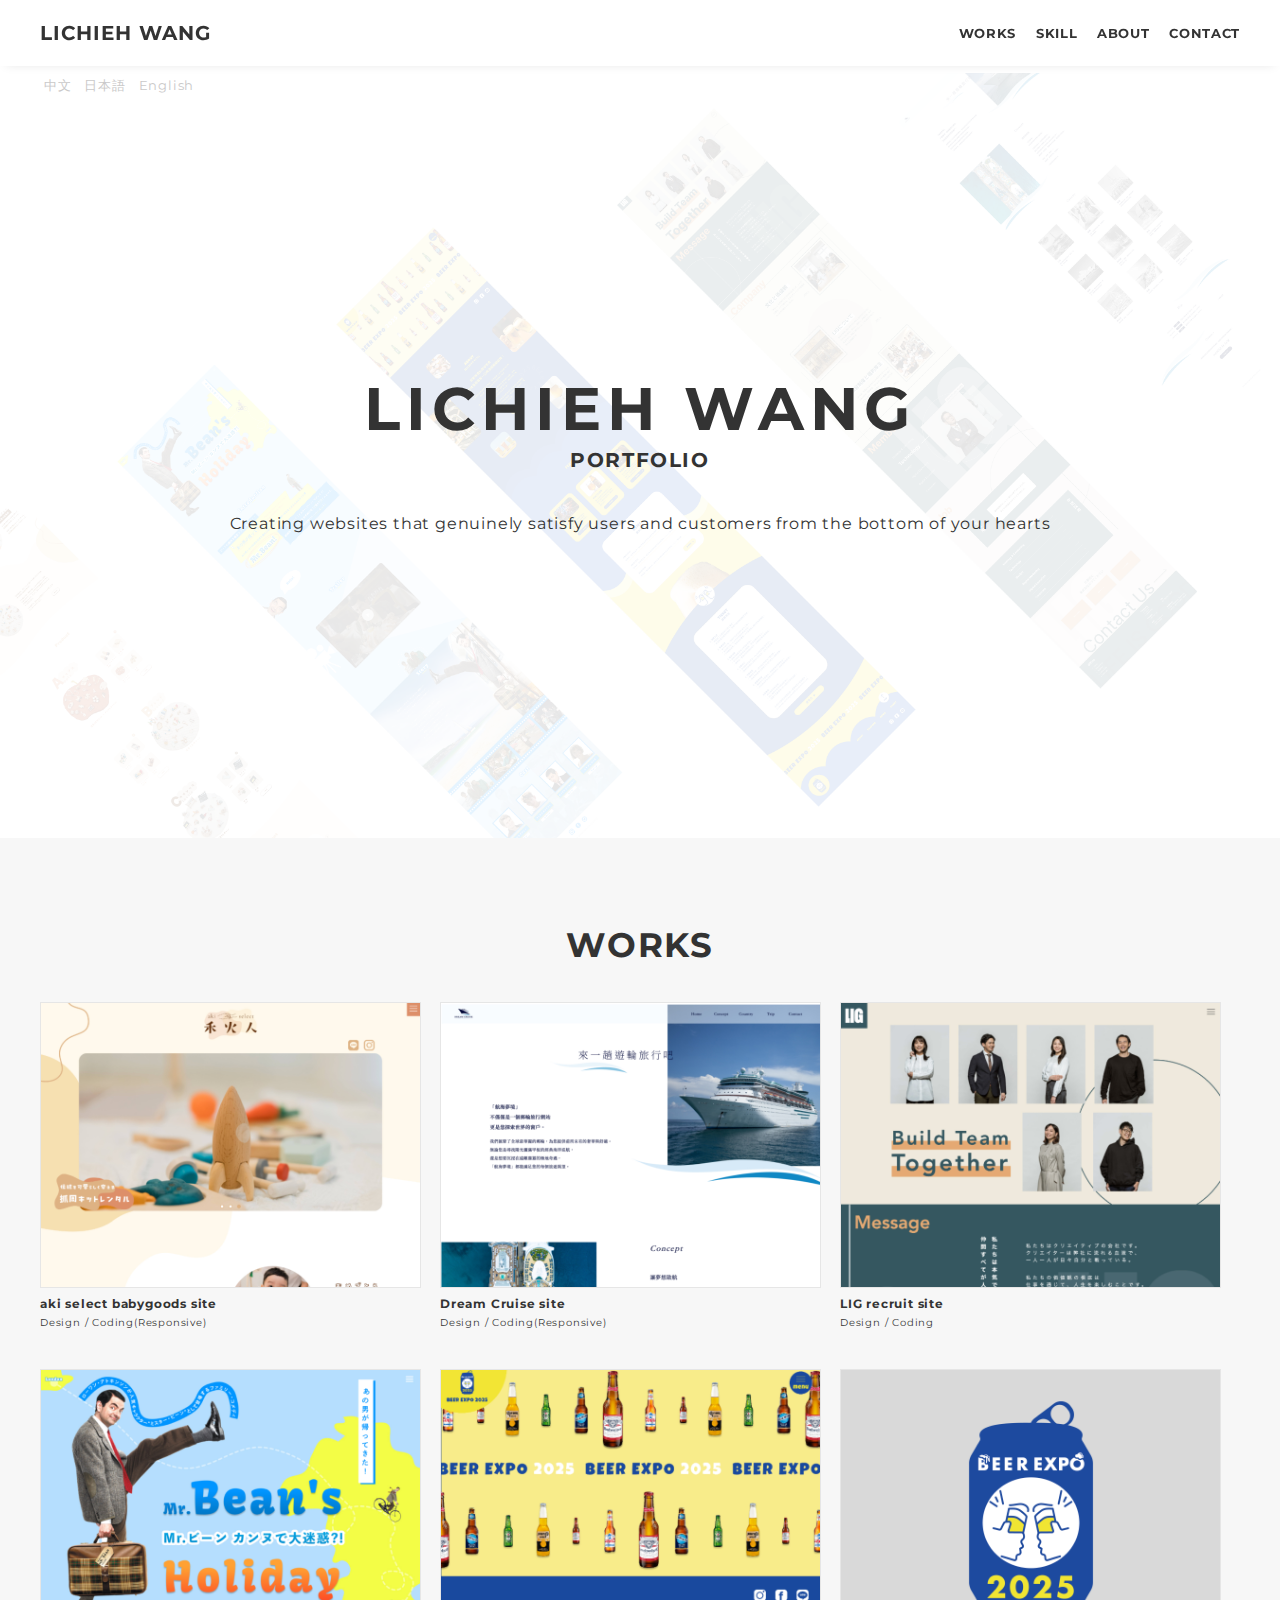
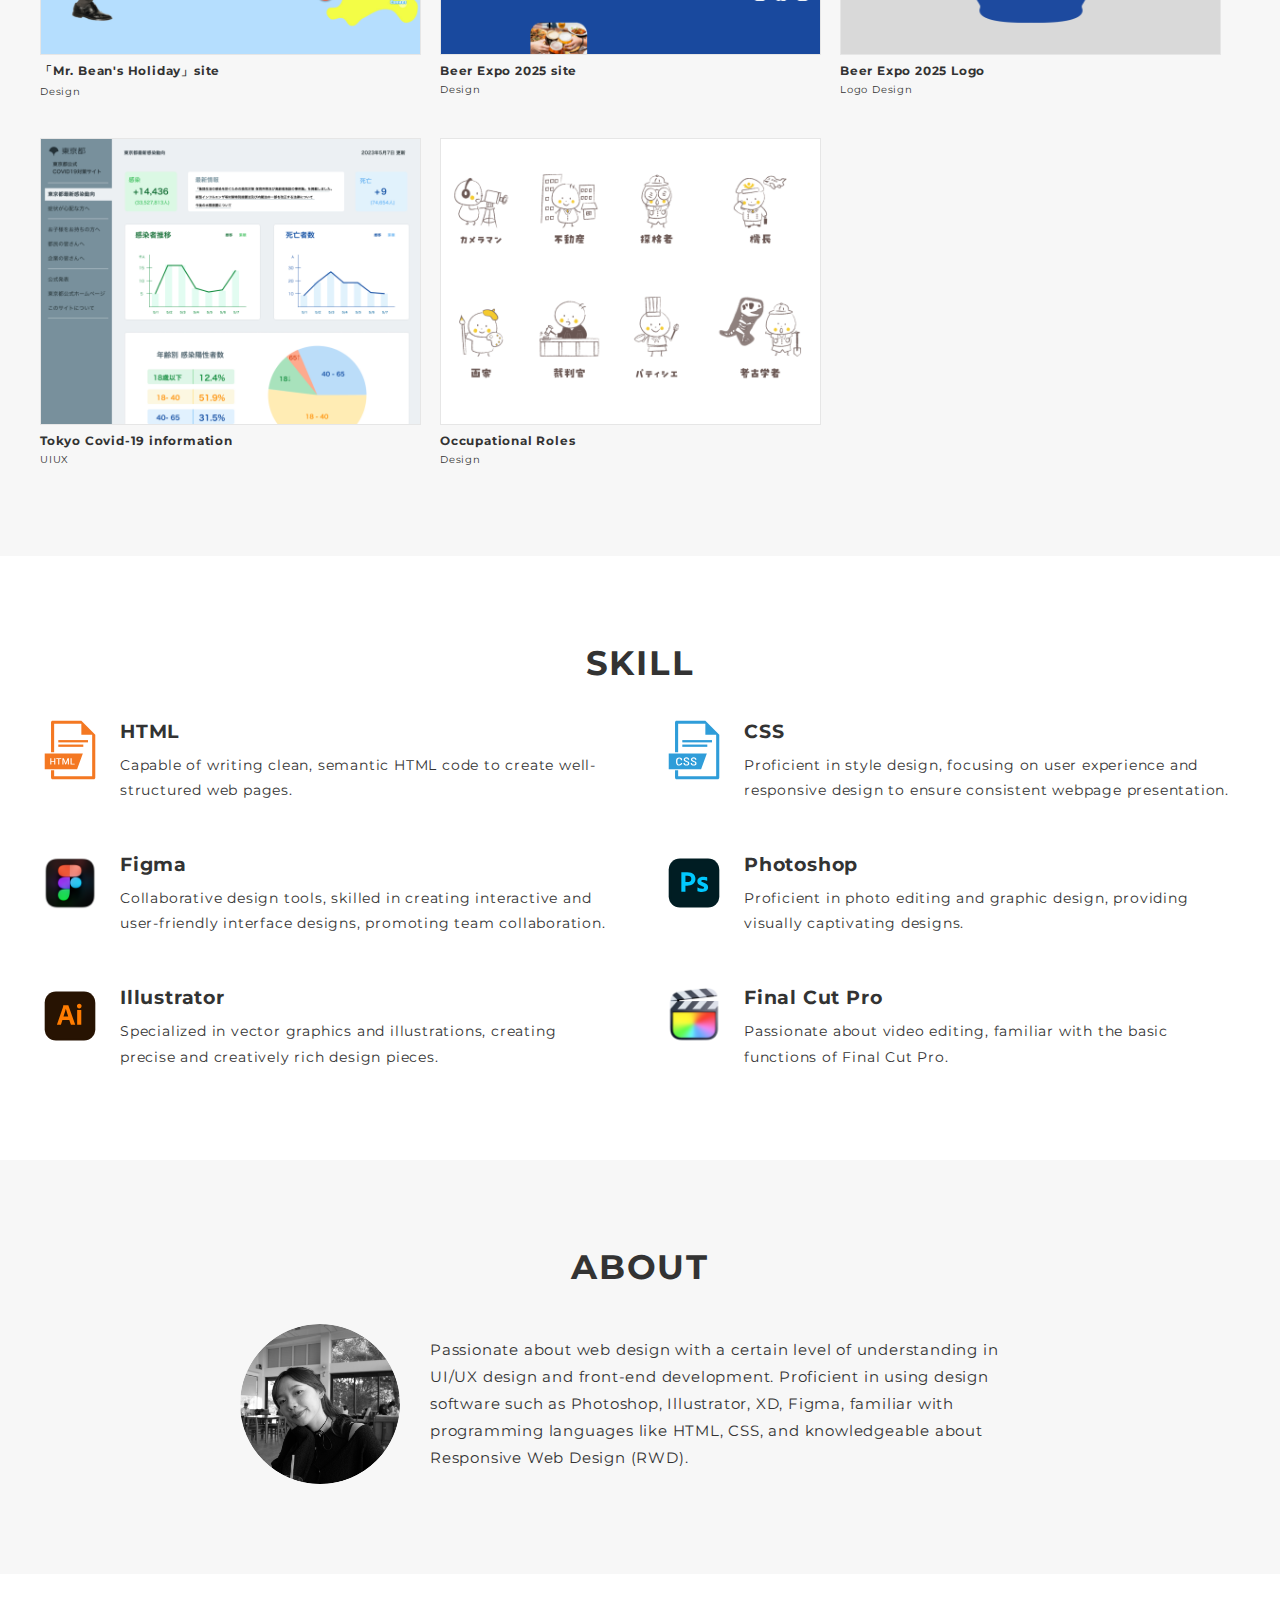
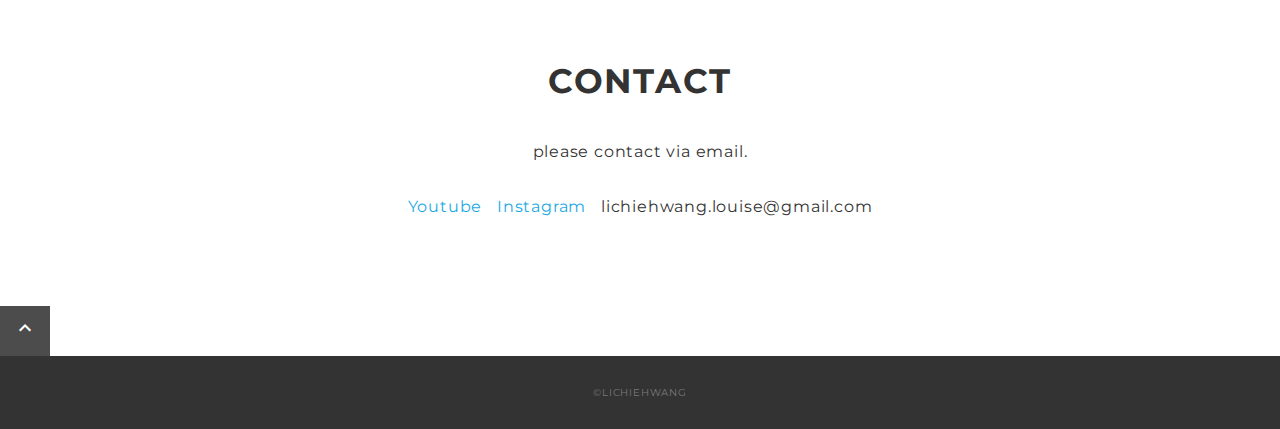
==== index.html @ f35851a4 "Update index.html" ====
<!DOCTYPE html>
<html>
<head>
  <meta charset="utf-8">
  <meta name="viewport" content="width=device-width,initial-scale=1">
  <meta property='og:type' content='website'>
  <meta property='og:title' content='Web designer LICHIEHWANG portfolio'>
  <meta property='og:url' content='URLが入る'>
  <meta property='og:description' content='Web designer LICHIEHWANG  portfolio'>
  <meta property="og:image" content="img/ogp.png">
  <meta name="description" content="Web designer LICHIEHWANG  portfolio" />
  <title> LICHIEHWANG  portfolio</title>
  <link rel="preconnect" href="https://fonts.gstatic.com">
  <link href="https://fonts.googleapis.com/css2?family=Montserrat:wght@400;700&display=swap" rel="stylesheet">
  <link href="https://fonts.googleapis.com/css?family=Material+Icons+Outlined" rel="stylesheet">
  <link href="css/ress.css" media="all" rel="stylesheet" type="text/css" />
  <link href="css/style.css" media="all" rel="stylesheet" type="text/css" />
  <link rel="shortcut icon" href="img/favicon.ico" />
  <link rel=”canonical” href=”URLが入る” />
</head>

<body>
  <div class="wrapper">

    <!-- header -->
    <header class="header ">
      <div class="container">
        <h1 class="header-logo">
          <a href="#">LICHIEH WANG</a>
        </h1>

        
        
        <nav class="gnav">
          <ul class="gnav-list">
            <li class="gnav-item"><a href="#works">WORKS</a></li>
            <li class="gnav-item"><a href="#skill">SKILL</a></li>
            <li class="gnav-item"><a href="#about">ABOUT</a></li>
            <li class="gnav-item"><a href="#contact">CONTACT</a></li>
          </ul>
        </nav>
      </div>
    </header>
    <!-- /header -->

    <main class="content">

      <!-- mv -->
      <div class="mv" style="background-image: url(img/background.png); background-repeat: no-repeat;
      background-size: cover;">
        <div class="lang">
          <input type="radio" name="langKbn" id="sZh" onClick="langSet('zh')">
          <label for="sZh">
            <span class="langCng" lang="ja">中文</span>
            <span class="langCng" lang="en">中文</span>
            <span class="langCng" lang="zh">中文</span>
          </label>
          <input type="radio" name="langKbn" id="sJa" onClick="langSet('ja')">
          <label for="sJa">
            <span class="langCng" lang="ja">日本語</span>
            <span class="langCng" lang="en">日本語</span>
            <span class="langCng" lang="zh">日本語</span>
          </label>
         
          <input type="radio" name="langKbn" id="sEn" onClick="langSet('en')">
          <label for="sEn">
            <span class="langCng" lang="ja">English</span>
            <span class="langCng" lang="en">English</span>
            <span class="langCng" lang="zh">English</span>
          </label>
        </div>  
        <div class="mv-container">
          <p class="mv-title">LICHIEH WANG</p>
          <p class="mv-subtitle">PORTFOLIO</p>
          <p class="mv-text langCng" lang="zh">
            創建能讓用戶和顧客<br class="sp-only">從心底感到滿意的網站
          </p>
          <p class="mv-text langCng" lang="ja">
            ユーザーとお客様が心から満足できる<br class="sp-only">サイトをお作りいたします
          </p>
          <p class="mv-text langCng" lang="en">
            Creating websites that genuinely  <br class="sp-only">satisfy users and customers from the bottom of your hearts
          </p>
        </div>
      </div>
      <!-- /mv -->

      <!-- works -->
      <section class="works section" id="works">
        <div class="container">
          <h2 class="title">WORKS</h2>
          <div class="works-list">
            <a class="works-item" href="works-template copy.html">
              <div class="works-img"><img src="img/baby-thumb.jpg" alt="" /></div>
              <p class="works-name langCng" lang="zh">禾火人 <br class="sp-only">抓周租借網站（日文）</p>
              <p class="works-name langCng" lang="ja">aki select <br class="sp-only">抓周用品レンタルサイト</p>
              <p class="works-name langCng" lang="en">aki select  <br class="sp-only">babygoods site</p>
              <p class="works-info">Design / Coding(Responsive)</p>
            </a>
            <a class="works-item" href="cruise.html">
              <div class="works-img"><img src="img/cruise-thumb.jpg" alt="" /></div>
              <p class="works-name langCng" lang="zh">郵輪旅遊網站</p>
              <p class="works-name langCng" lang="ja">クルーズサイト(中国語)</p>
              <p class="works-name langCng" lang="en">Dream Cruise site</p>
              <p class="works-info">Design / Coding(Responsive)</p>
            </a>
            <a class="works-item" href="rec.html">
              <div class="works-img"><img src="img/rec-thumb.jpg" alt="" /></div>
              <p class="works-name langCng" lang="zh">LIG公司徵才網頁（日文）</p>
              <p class="works-name langCng" lang="ja">LIG採用サイト</p>
              <p class="works-name langCng" lang="en">LIG recruit site</p>
              <p class="works-info">Design / Coding</p>
            </a>
            <a class="works-item" href="bean.html">
              <div class="works-img"><img src="img/bean-thumb.jpg" alt="" /></div>
              <p class="works-name langCng" lang="zh">豆豆假期電影網頁（日文）</p>
              <p class="works-name langCng" lang="ja">「Mr.ビーン <br class="sp-only">カンヌで大迷惑?!」サイト</p>
              <p class="works-name langCng" lang="en">「Mr. Bean's Holiday」site</p>
              <p class="works-info">Design</p>
            </a>
            <a class="works-item" href="beer.html">
              <div class="works-img"><img src="img/beer-thumb.jpg" alt="" /></div>
              <p class="works-name langCng" lang="zh">啤酒博覽會網站</p>
              <p class="works-name langCng" lang="ja">Beer Expo 2025 サイト(中国語)</p>
              <p class="works-name langCng" lang="en">Beer Expo 2025 site</p>
              <p class="works-info">Design</p>
            </a>
            <a class="works-item" href="beer-logo.html">
              <div class="works-img"><img src="img/beer-logo-thumb.jpg" alt="" /></div>
              <p class="works-name langCng" lang="zh">啤酒博覽會Logo</p>
              <p class="works-name langCng" lang="ja">Beer Expo 2025 ロゴ</p>
              <p class="works-name langCng" lang="en">Beer Expo 2025 Logo</p>
              <p class="works-info">Logo Design</p>
            </a>
            <a class="works-item" href="virus.html">
              <div class="works-img"><img src="img/con-thumb.jpg" alt="" /></div>
              <p class="works-name langCng" lang="zh">東京都COVID資訊（日文）</p>
              <p class="works-name langCng" lang="ja">東京都Covid-19情報</p>
              <p class="works-name langCng" lang="en">Tokyo Covid-19 information</p>
              <p class="works-info">UIUX</p>
            </a>
             <a class="works-item" href="card.html">
              <div class="works-img"><img src="img/card-thumb.jpg" alt="" /></div>
              <p class="works-name langCng" lang="zh">抓周職業角色（日文）</p>
              <p class="works-name langCng" lang="ja">選び取りカード <span class="pc-only">キャラクター</span></p>
              <p class="works-name langCng" lang="en">Occupational Roles</p>
              <p class="works-info">Design</p>
            </a>
            
          </div>
        </div>
      </section>
      <!-- /works -->

      <!-- skill -->
      <section class="skill section" id="skill">
        <div class="container">
          <h2 class="title">SKILL</h2>
          <div class="skill-list">
            <div class="skill-item">
              <p class="skill-img"><img src="./img/html.svg" alt=""></p>
              <div class="skill-body">
                <h3 class="skill-name">HTML</h3>
                <p class="skill-text langCng" lang="zh">
                  能夠手寫乾淨、語義化的網頁碼，建立結構清晰的網頁。</p>
                  <p class="skill-text langCng" lang="ja">
                    明瞭なプログラムコードを書いて、明確な構造のウェブページを構築できます。</p>
                    <p class="skill-text langCng" lang="en">
                      Capable of writing clean, semantic HTML code to create well-structured web pages.</p>
              </div>
            </div>
            <div class="skill-item">
              <p class="skill-img"><img src="./img/css.svg" alt=""></p>
              <div class="skill-body">
                <h3 class="skill-name">CSS</h3>
                <p class="skill-text langCng" lang="zh">
                  擅長樣式設計，注重用戶體驗和響應式設計，確保網頁呈現一致性。</p>
                  <p class="skill-text langCng" lang="ja">
                    スタイルデザインに優れ、ユーザーエクスペリエンスとレスポンシブデザインに注力し、ウェブページの一貫性を確保します。</p>
                    <p class="skill-text langCng" lang="en">
                      Proficient in style design, focusing on user experience and responsive design to ensure consistent webpage presentation.</p>
              </div>
            </div>
            <div class="skill-item">
              <p class="skill-img"><img src="./img/figma.png " alt=""></p>
              <div class="skill-body">
                <h3 class="skill-name">Figma</h3>
                <p class="skill-text langCng" lang="zh">
                  協作設計工具，擅長創建交互式且用戶友好的界面設計，促進團隊合作。</p>
                  <p class="skill-text langCng" lang="ja">
                    インタラクティブでユーザーフレンドリーなインターフェースデザインの作成に長け、チームの協力デザインとコミュニケーションを行います。</p>
                    <p class="skill-text langCng" lang="en">
                      Collaborative design tools, skilled in creating interactive and user-friendly interface designs, promoting team collaboration.</p>
                  
              </div>
            </div>
            <div class="skill-item">
              <p class="skill-img"><img src="./img/ps.svg" alt=""></p>
              <div class="skill-body">
                <h3 class="skill-name">Photoshop</h3>
                <p class="skill-text langCng" lang="zh">
                  擅長照片修飾和平面設計，提供視覺上引人入勝的設計。</p>
                  <p class="skill-text langCng" lang="ja">
                    写真の修整と平面デザインに長け、魅力的な視覚デザインを提供します。</p>
                    <p class="skill-text langCng" lang="en">
                      Proficient in photo editing and graphic design, providing visually captivating designs.</p>
              </div>
            </div>
            <div class="skill-item">
              <p class="skill-img"><img src="./img/ai.svg" alt=""></p>
              <div class="skill-body">
                <h3 class="skill-name">Illustrator</h3>
                <p class="skill-text langCng" lang="zh">
                  專精向量圖形和插畫，創作出精確而富有創意的設計作品。</p>
                  <p class="skill-text langCng" lang="ja">
                    ベクトルグラフィックスとイラストに特化し、精密で創造的なデザイン作品を制作します。</p>
                    <p class="skill-text langCng" lang="en">
                      Specialized in vector graphics and illustrations, creating precise and creatively rich design pieces.</p>
              </div>
            </div>
            <div class="skill-item">
              <p class="skill-img"><img src="./img/cut.png" alt=""></p>
              <div class="skill-body">
                <h3 class="skill-name">Final Cut Pro</h3>
                <p class="skill-text langCng" lang="zh">
                  對影片剪輯充滿熱情，熟悉Final Cut Pro基本機能。</p>
                  <p class="skill-text langCng" lang="ja">
                    動画編集に情熱を傾け、Final Cut Proの基本機能に精通しています。</p>
                    <p class="skill-text langCng" lang="en">
                      Passionate about video editing, familiar with the basic functions of Final Cut Pro.</p>
              </div>
            </div>
          </div>
        </div>
      </section>
      <!-- /skill -->

      <!-- about -->
      <section class="about section" id="about">
        <div class="container">
          <h2 class="title">ABOUT</h2>
          <div class="profile">
            <p class="profile-img">
              <img src="./img/self.png" alt="">
            </p>
            <div class="profile-body">
              <p class=" langCng" lang="zh">
                熱愛網頁設計，對UI/UX設計和前端開發有一定程度的理解。擅長使用 Photoshop, Illustrator, XD, Figma等設計軟體，熟悉HTML、 CSS等程式語言，並且了解RWD響應式網頁設計。
              </p>
              <p class=" langCng" lang="ja">
                ウェブデザインに対する情熱を持ち、UI/UXデザインとフロントエンド開発に一定の理解があります。Photoshop、Illustrator、XD、Figmaなどのデザインソフトウェアを使いこなし、HTML、CSSなどのプログラミング言語に精通しており、またRWD<span style="font-size:.8rem;">（レスポンシブウェブデザイン）</span>についても理解しています。
              </p>
              <p class=" langCng" lang="en">
                Passionate about web design with a certain level of understanding in UI/UX design and front-end development. Proficient in using design software such as Photoshop, Illustrator, XD, Figma, familiar with programming languages like HTML, CSS, and knowledgeable about Responsive Web Design (RWD).
              </p>
            </div>
          </div>
        </div>
      </section>
      <!-- /about -->

      <!-- contact -->
      <section class="contact section" id="contact">
        <div class="container">
          <h2 class="title">CONTACT</h2>
          <p class="lead langCng" lang="zh">
            聯繫請使用電子郵件。
          </p>
          <p class="lead langCng" lang="ja">
            お問い合わせは、<br class="sp-only">SNSかメールにてお願いいたします。
          </p>
          <p class="lead langCng" lang="en">
            please contact via email.
          </p>
          <div class="contact-list">
            <a class="contact-item" href="https://www.youtube.com/channel/UC9iaR2wbD7GzVcCO9c0QX_w" target="_blank" rel="noopener">Youtube</a>
            <a class="contact-item" href="https://www.instagram.com/imlouisewg/" target="_blank" rel="noopener">Instagram</a>
            <span class="contact-item">lichiehwang.louise@gmail.com</span>
          </div>
        </div>
      </section>
      <!-- /contact -->
      <div class="page-top" id="js-page-top">
        <span class="material-icons-outlined">expand_less</span>
      </div>
    </main>

    <!-- footer -->
    <footer class="footer">
      <div class="copyright">&copy;LICHIEHWANG</div>
    </footer>
    <!-- /footer -->

  </div>
  <script src="https://ajax.googleapis.com/ajax/libs/jquery/3.6.0/jquery.min.js"></script>
  <script type='text/javascript' src="js/script.js"async></script>
</body>
</html>
---- css/ress.css ----
/*!
 * ress.css • v3.0.1
 * MIT License
 * github.com/filipelinhares/ress
 */

/* # =================================================================
   # Global selectors
   # ================================================================= */

html {
  box-sizing: border-box;
  word-break: normal;
  -moz-tab-size: 4;
  tab-size: 4;

  -webkit-text-size-adjust: 100%; /* Prevent adjustments of font size after orientation changes in iOS */
}

*,
::before,
::after {
  box-sizing: inherit;
  background-repeat: no-repeat; /* Set `background-repeat: no-repeat` to all elements and pseudo elements */
}

::before,
::after {
  vertical-align: inherit;
  text-decoration: inherit; /* Inherit text-decoration and vertical align to ::before and ::after pseudo elements */
}

* {
  margin: 0;
  padding: 0; /* Reset `padding` and `margin` of all elements */
}

/* # =================================================================
   # General elements
   # ================================================================= */

hr {
  overflow: visible; /* Show the overflow in Edge and IE */
  height: 0; /* Add the correct box sizing in Firefox */
}

details,
main {
  display: block; /* Render the `main` element consistently in IE. */
}

summary {
  display: list-item; /* Add the correct display in all browsers */
}

small {
  font-size: 80%; /* Set font-size to 80% in `small` elements */
}

[hidden] {
  display: none; /* Add the correct display in IE */
}

abbr[title] {
  /* Add the correct text decoration in Chrome, Edge, IE, Opera, and Safari */
  text-decoration: underline;
  text-decoration: underline dotted;
  border-bottom: none; /* Remove the bottom border in Chrome 57 */
}

a {
  background-color: transparent; /* Remove the gray background on active links in IE 10 */
}

a:active,
a:hover {
  outline-width: 0; /* Remove the outline when hovering in all browsers */
}

code,
kbd,
pre,
samp {
  font-family: monospace, monospace; /* Specify the font family of code elements */
}

pre {
  font-size: 1em; /* Correct the odd `em` font sizing in all browsers */
}

b,
strong {
  font-weight: bolder; /* Add the correct font weight in Chrome, Edge, and Safari */
}

/* https://gist.github.com/unruthless/413930 */
sub,
sup {
  position: relative;
  font-size: 75%;
  line-height: 0;
  vertical-align: baseline;
}

sub {
  bottom: -.25em;
}

sup {
  top: -.5em;
}

/* # =================================================================
   # Forms
   # ================================================================= */

input {
  border-radius: 0;
}

/* Replace pointer cursor in disabled elements */
[disabled] {
  cursor: default;
}

[type="number"]::-webkit-container-spin-button,
[type="number"]::-webkit-outer-spin-button {
  height: auto; /* Correct the cursor style of increment and decrement buttons in Chrome */
}

[type="search"] {
  outline-offset: -2px; /* Correct the outline style in Safari */

  -webkit-appearance: textfield; /* Correct the odd appearance in Chrome and Safari */
}

[type="search"]::-webkit-search-decoration {
  -webkit-appearance: none; /* Remove the container padding in Chrome and Safari on macOS */
}

textarea {
  overflow: auto; /* Internet Explorer 11+ */
  resize: vertical; /* Specify textarea resizability */
}

button,
input,
optgroup,
select,
textarea {
  font: inherit; /* Specify font inheritance of form elements */
}

optgroup {
  font-weight: bold; /* Restore the font weight unset by the previous rule */
}

button {
  overflow: visible; /* Address `overflow` set to `hidden` in IE 8/9/10/11 */
}

button,
select {
  text-transform: none; /* Firefox 40+, Internet Explorer 11- */
}

/* Apply cursor pointer to button elements */
button,
[type="button"],
[type="reset"],
[type="submit"],
[role="button"] {
  cursor: pointer;
  color: inherit;
}

/* Remove container padding and border in Firefox 4+ */
button::-moz-focus-container,
[type="button"]::-moz-focus-container,
[type="reset"]::-moz-focus-container,
[type="submit"]::-moz-focus-container {
  padding: 0;
  border-style: none;
}

/* Replace focus style removed in the border reset above */
button:-moz-focusring,
[type="button"]::-moz-focus-container,
[type="reset"]::-moz-focus-container,
[type="submit"]::-moz-focus-container {
  outline: 1px dotted ButtonText;
}

button,
html [type="button"],
/* Prevent a WebKit bug where (2) destroys native `audio` and `video`controls in Android 4 */
[type="reset"],
[type="submit"] {
  -webkit-appearance: button; /* Correct the inability to style clickable types in iOS */
}

/* Remove the default button styling in all browsers */
button,
input,
select,
textarea {
  border-style: none;
  background-color: transparent;
}

/* Style select like a standard input */
select {
  -webkit-appearance: none; /* Chrome 41+ */
  -moz-appearance: none; /* Firefox 36+ */
}

select::-ms-expand {
  display: none; /* Internet Explorer 11+ */
}

select::-ms-value {
  color: currentColor; /* Internet Explorer 11+ */
}

legend {
  display: table; /* Correct the text wrapping in Edge and IE */
  max-width: 100%; /* Correct the text wrapping in Edge and IE */
  max-width: 100%; /* Correct the text wrapping in Edge 18- and IE */
  white-space: normal; /* Correct the text wrapping in Edge and IE */
  color: inherit; /* Correct the color inheritance from `fieldset` elements in IE */
  border: 0; /* Correct `color` not being inherited in IE 8/9/10/11 */
}

::-webkit-file-upload-button {
  font: inherit; /* Change font properties to `inherit` in Chrome and Safari */
  color: inherit;
  /* Correct the inability to style clickable types in iOS and Safari */

  -webkit-appearance: button;
}

/* # =================================================================
   # Specify media element style
   # ================================================================= */

img {
  border-style: none; /* Remove border when inside `a` element in IE 8/9/10 */
}

/* Add the correct vertical alignment in Chrome, Firefox, and Opera */
progress {
  vertical-align: baseline;
}

/* # =================================================================
   # Accessibility
   # ================================================================= */

/* Hide content from screens but not screenreaders */
@media screen {
  [hidden~="screen"] {
    display: inherit;
  }
  [hidden~="screen"]:not(:active):not(:focus):not(:target) {
    position: absolute !important;
    clip: rect(0 0 0 0) !important;
  }
}

/* Specify the progress cursor of updating elements */
[aria-busy="true"] {
  cursor: progress;
}

/* Specify the pointer cursor of trigger elements */
[aria-controls] {
  cursor: pointer;
}

/* Specify the unstyled cursor of disabled, not-editable, or otherwise inoperable elements */
[aria-disabled] {
  cursor: default;
}
---- css/style.css ----
body {
  font-family: "Montserrat","Helvetica Neue",Arial,"Hiragino Kaku Gothic ProN","Hiragino Sans",Meiryo,sans-serif;
  font-size: 16px;
  letter-spacing: .05em;
  color: #333;
}

a {
  transition: opacity .3s;
  text-decoration: none;
  color: #1ca9e3;
}

img {
  max-width: 100%;
  height: auto;
  vertical-align: bottom;
  border-style: none;
}



.pc-only {
  display: block;
}

.sp-only {
  display: none;
}

/*--------------------------------
 レイアウト
---------------------------------*/
.wrapper {
  padding-top: 73px;
}

.section {
  padding: 90px 0;
}

.section:nth-of-type(odd) {
  background-color: #f7f7f7;
}

.container {
  max-width: 1340px;
  margin: 0 auto;
  padding: 0 40px;
}

/*--------------------------------
 見出し
---------------------------------*/
.title {
  font-size: 34px;
  font-weight: bold;
  line-height: 1;
  margin-bottom: 40px;
  text-align: center;
  letter-spacing: .05em;
  color: #333;
}

.lead {
  font-size: 16px;
  line-height: 1.8;
  margin-bottom: 30px;
}

/*--------------------------------
ヘッダー
---------------------------------*/
.header {
  position: fixed;
  top: 0;
  z-index: 1;
  width: 100%;
  background-color: #fff;
  box-shadow: 0 5px 10px -6px rgba(0,0,0,.1);
}

.header .container {
  display: flex;
  align-items: center;
  justify-content: space-between;
  padding: 20px 40px;
}

.header-logo {
  font-size: 20px;
  font-weight: bold;
  line-height: 1.2;
  margin-right: 20px;
  letter-spacing: .05em;
}

.header-logo a {
  color: #333;
}

.gnav-list {
  display: flex;
  justify-content: space-between;
  list-style: none;
}

.gnav-item:not(:last-child) {
  margin-right: 20px;
}

.gnav-item a {
  position: relative;
  font-size: 13px;
  font-weight: bold;
  display: inline-block;
  padding: 5px 0;
  transition: .3s;
  letter-spacing: .05em;
  color: #333;
}
.gnav-item a:after {
  position: absolute;
  bottom: 0;
  left: 50%;
  width: 0;
  height: 3px;
  content: "";
  transition: .3s;
  -webkit-transform: translateX(-50%);
  transform: translateX(-50%);
  background-color: #333;
}

.gnav-item a:hover:after {
  width: 100%;
}

/*--------------------------------
 メインビジュアル
---------------------------------*/
.mv {
  display: flex;
  align-items: center;
  justify-content: center;
  height: 85vh;
  text-align: center;
}

.mv-container {
  padding: 0 40px;
}

.mv-title {
  font-size: 60px;
  font-weight: bold;
  line-height: 1.2;
  margin-bottom: 5px;
  letter-spacing: .1em;
}
.mv-subtitle {
  font-size: 20px;
  font-weight: bold;
  line-height: 1;
  margin-bottom: 40px;
  letter-spacing: .08em;
}

.mv-text {
  font-size: 16px;
  line-height: 1.8;
}

/*--------------------------------
 Works
---------------------------------*/
.works-list {
  display: flex;
  flex-wrap: wrap;
  margin-bottom: -40px;
}

.works-item {
  width: 31.74603%;
  margin-right: 1.58730%;
  margin-bottom: 40px;
  color: #333;
}

.works-item:hover {
  opacity: .9;
}

.works-item:nth-of-type(3n) {
  margin-right: 0;
}

.works-img img {
  border: 1px solid #e6e6e6;
}

.works-name {
  font-size: 12px;
  font-weight: bold;
  margin-top: 8px;
}

.works-info {
  font-size: 10px;
  margin-top: 5px;
}

/*--------------------------------
 Skill
---------------------------------*/
.skill-list {
  display: flex;
  flex-wrap: wrap;
  justify-content: space-between;
  margin-bottom: -50px;
}

.skill-item {
  display: flex;
  align-items: flex-start;
  justify-content: space-between;
  width: 48%;
  margin-bottom: 50px;
}

.skill-img {
  width: 60px;
  height: auto;
  margin-right: 20px;
}

.skill-body {
  flex: 1;
}

.skill-name {
  margin-bottom: 10px;
}

.skill-text {
  font-size: 14px;
  line-height: 1.8;
}

/*--------------------------------
 About
---------------------------------*/
.profile {
  display: flex;
  flex-wrap: wrap;
  max-width: 800px;
  margin: 0 auto;
  align-items: center;
}
.profile-img {
  width: 20%;
  margin-right: 30px;
  border-radius: 50%;
}
.profile-img img {
  border-radius: 50%;
}
.profile-body {
  flex: 1;
}

.profile-body p {
  font-size: 15px;
  line-height: 1.8;
}

.profile-body p:not(:last-child) {
  margin-bottom: 30px;
}

/*--------------------------------
 Contact
---------------------------------*/
.contact {
  text-align: center;
}

.contact-item:not(:last-child) {
  margin-right: 10px;
}

.contact-text {
  margin-top: 10px;
}
/*--------------------------------
 ページトップ
---------------------------------*/
.page-top {
  width:50px;
  height:50px;
  font-weight: bold;
  padding: 10px;
  cursor: pointer;
  text-align: center;
  background-color: #4c4c4c;
 
}

.page-top .material-icons-outlined {
  vertical-align: bottom;
  color: #fff;
}

/*--------------------------------
 フッター
---------------------------------*/
.footer {
  padding: 30px;
  background-color: #333;
}

.copyright {
  font-size: 10px;
  text-align: center;
  color: #797979;
}

/*--------------------------------
 下層：Worksページ
---------------------------------*/
.article {
  padding-top: 30px;
}

.article-container {
 
  margin: 0 auto;
  padding: 0 20px;
  display:flex;
  flex-direction: row;
  
}

.article-title {
  margin-bottom: 30px;
  text-align: center;
  font-weight: bold;
  font-size: 1.2rem;
}
.article-body2 {
  max-width: 55%;
  padding-left: 80px;
  }
.article-body {

  position: fixed;
  max-width: 30%;
  height:fit-content;
  left:60%;
  top:120px;
  display:flex;
  flex-direction: column;
  
  
}

.article-body h3 {
  position: relative;
  font-size: 1rem;
  margin-bottom: 5px;
  padding-left: 1em;
}

.article-body h3:not(:first-child) {
  margin-top: 15px;
}

.article-body h3::before {
  position: absolute;
  top: 0;
  left: 0;
  width: 4px;
  height: 100%;
  content: "";
  border-radius: 3px;
  background-color: #333;
}

.article-body p {
  font-size: 15px;
  line-height: 1.8;
  /* margin-bottom: 15px; */
  
}
.article-body2 img{
  
  border:1px #e6e6e6 solid;
}
.home-link {
  display:flex;
  gap:50px;
  justify-content: space-around;
  margin:15px auto;
}

/*media Queries 767
----------------------------------------------------*/

  
@media screen and (max-width: 767px) {
  body {
    font-size: 14px;
  }
 
  .pc-only {
    display: none;
  }
  .article-body2 {
    max-width: 80%;
    margin:0px auto;
    margin-bottom: 50px;
    padding:0;
    }
    .article-container {
      flex-direction: column;}
      .article-body {
        position: static;
    max-width: 80%;
  
margin:0 auto;}
  .sp-only {
    display: block;
  }

  /* 見出し */
  .title {
    font-size: 26px;
    margin-bottom: 20px;
  }

  .lead {
    font-size: 14px;
    line-height: 1.7;
    margin-bottom: 20px;
  }

  /* レイアウト */
  .wrapper {
    padding-top: 57px;
  }

  .section {
    padding: 60px 0;
  }

  .container {
    padding: 0 20px;
  }

  /* ヘッダー */
  .header .container {
    padding: 15px;
  }

  .header-logo {
    font-size: 15px;
    margin-right: 15px;
  }

  .gnav-item:not(:last-child) {
    margin-right: 10px;
  }

  .gnav-item a {
    font-size: 10px;
  }

  .gnav-item a:after {
    display: none;
  }

  /*  メインビジュアル */
  .mv {
    height: 75vh;
  }

  .mv-container {
    padding: 0 20px;
  }

  .mv-title {
    font-size: 30px;
  }
  .mv-subtitle {
    font-size: 16px;
    margin-bottom: 20px;
  }

  .mv-text {
    font-size: 14px;
    line-height: 1.7;
  }

  /* Works */
  .works-name {
    font-size: 12px;
  }

  .works-info {
    margin-top: 3px;
  }

  .works-list {
    justify-content: space-between;
  }

  .works-item {
    flex: 0 0 48%;
    margin-right: 0;
    margin-bottom: 30px;
  }

  /* Skill */
  .skill-list {
    display: block;
    margin-bottom: 0;
  }

  .skill-item {
    width: 100%;
    margin-bottom: 35px;
  }

  .skill-item:last-child {
    margin-bottom: 0;
  }

  .skill-name {
    margin-bottom: 5px;
  }

  .skill-text {
    font-size: 13px;
    line-height: 1.7;
  }

  /* About */
  .profile {
    display: block;
  }
  .profile-img {
    width: 150px;
    margin: 0 auto;
    margin-bottom: 25px;
  }

  .profile-body p {
    font-size: 14px;
    line-height: 1.7;
  }

  .profile-body p:not(:last-child) {
    margin-bottom: 20px;
  }

  /* フッター */
  .footer {
    padding: 20px;
  }

  /* 下層ページ */
  .article {
    padding: 50px 0;
  }

  .article-body h3 {
    font-size: 16px;
    padding-left: .8em;
  }

  .article-body h3:not(:first-child) {
    margin-top: 30px;
  }

  .article-body p {
    font-size: 14px;
    line-height: 1.7;
    margin-bottom: 20px;
  }
  
}

 input[type="radio"]{
  display    : none;
  
}
 
 /* === 各ラジオボタンのラベルをボタンに変更 == */
label{
  display    : inline-block;
  /* border     : 1px solid #ccc; */
  /* box-shadow : 2px 2px #999; */
  padding: 2px 4px;
  color:#cac9c9;
  font-size:.8rem;
}
 
 /* === 選択されている言語のラベル色を変更 ==== */
input[type="radio"]:checked + label {
  /* background : #ffa64d; */
  color:#333;
}
.lang{
position:absolute;
top:75px;
left:40px;
}
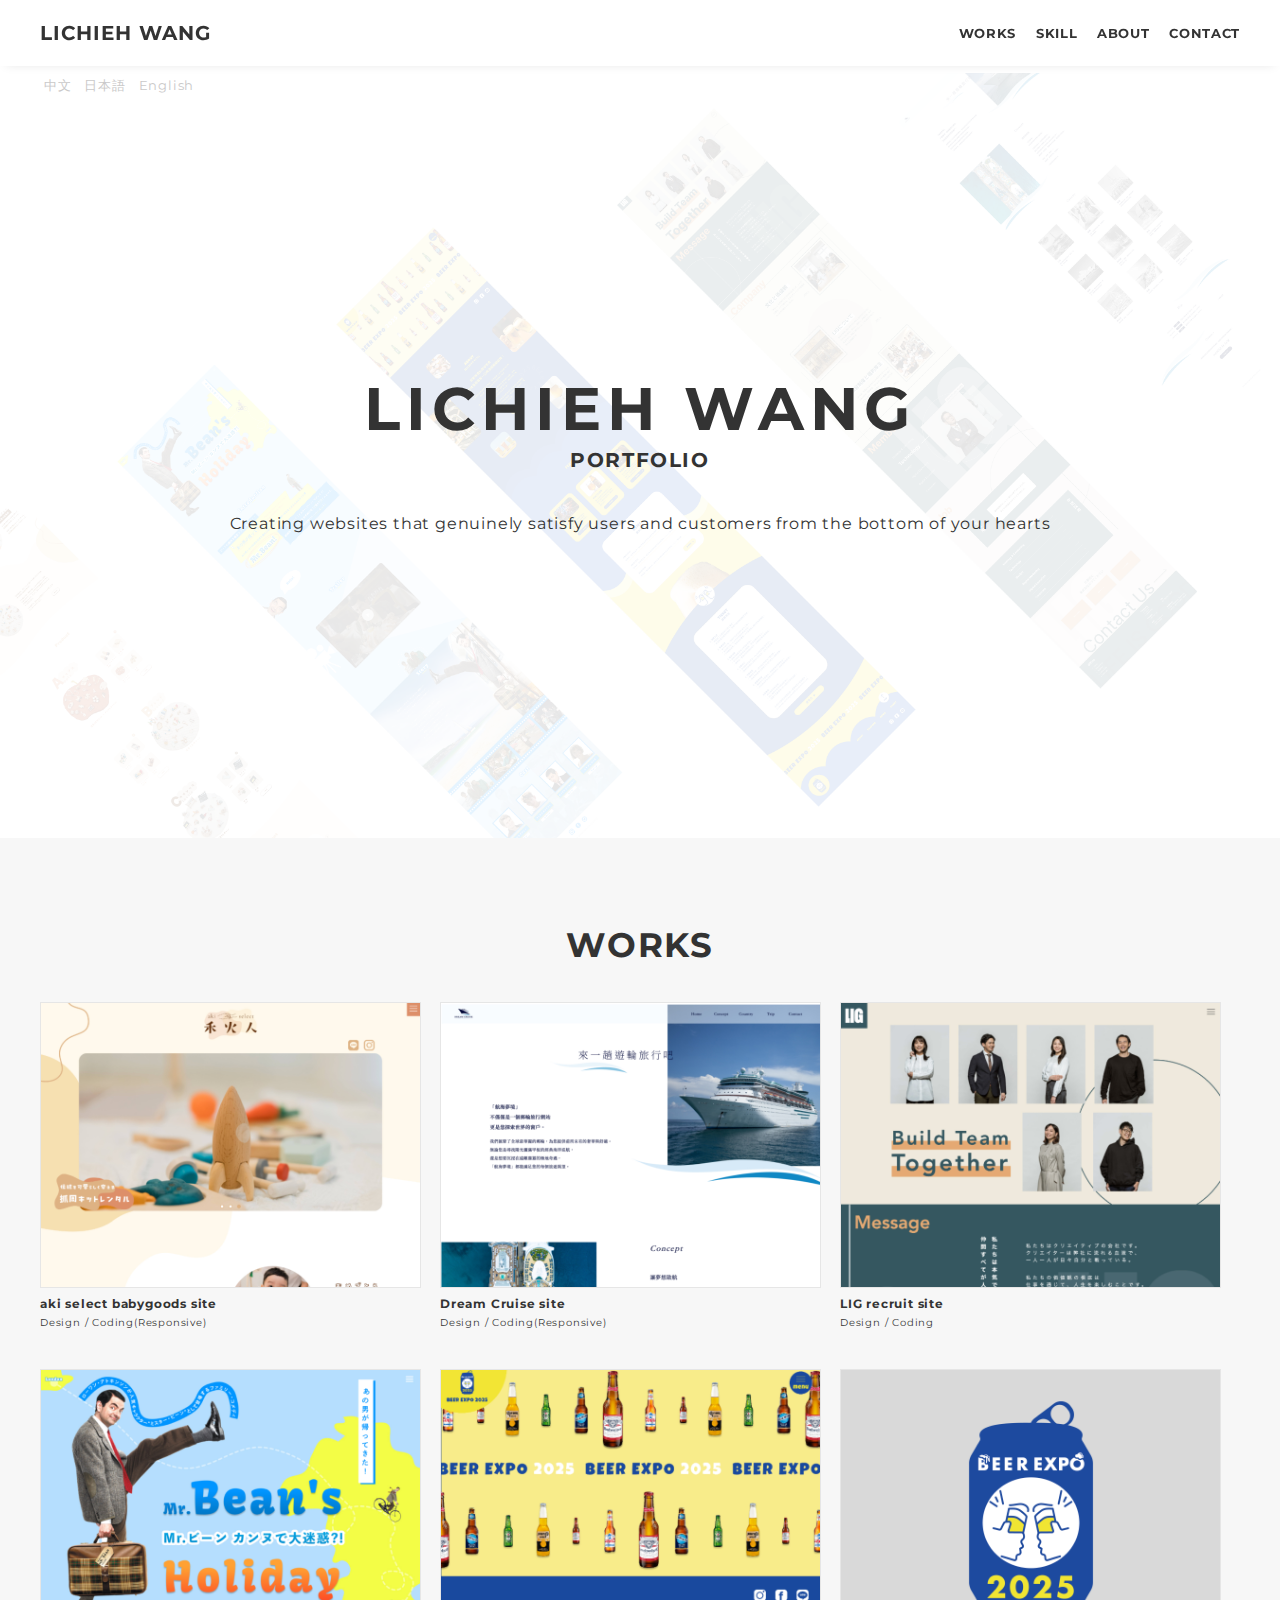
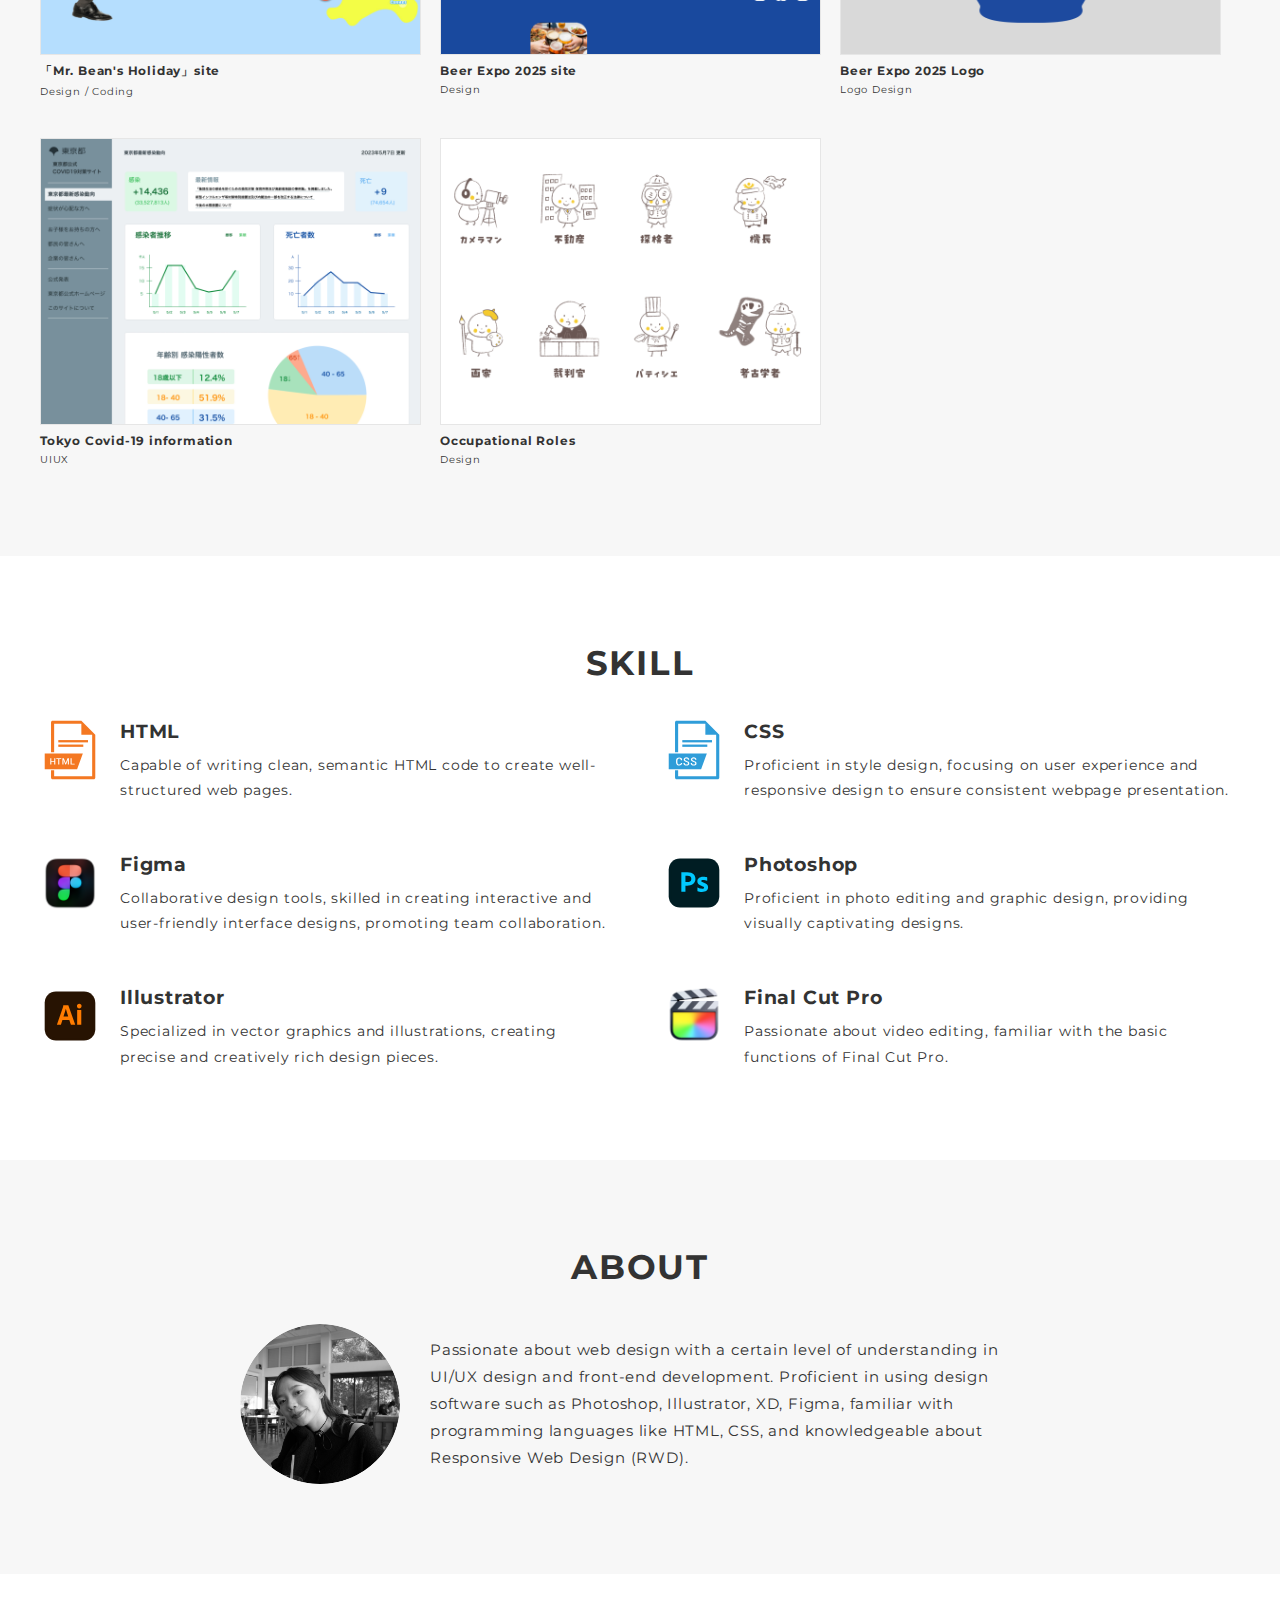
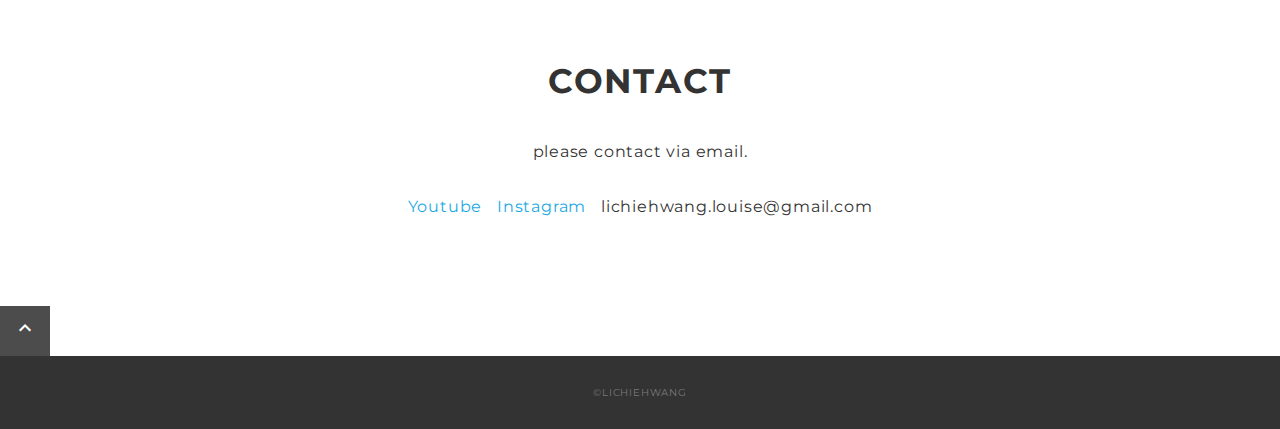
==== commit e1f8f2f4: "Update index.html" ====
--- a/index.html
+++ b/index.html
@@ -116,7 +116,7 @@
               <p class="works-name langCng" lang="zh">豆豆假期電影網頁（日文）</p>
               <p class="works-name langCng" lang="ja">「Mr.ビーン <br class="sp-only">カンヌで大迷惑?!」サイト</p>
               <p class="works-name langCng" lang="en">「Mr. Bean's Holiday」site</p>
-              <p class="works-info">Design</p>
+              <p class="works-info">Design / Coding</p>
             </a>
             <a class="works-item" href="beer.html">
               <div class="works-img"><img src="img/beer-thumb.jpg" alt="" /></div>
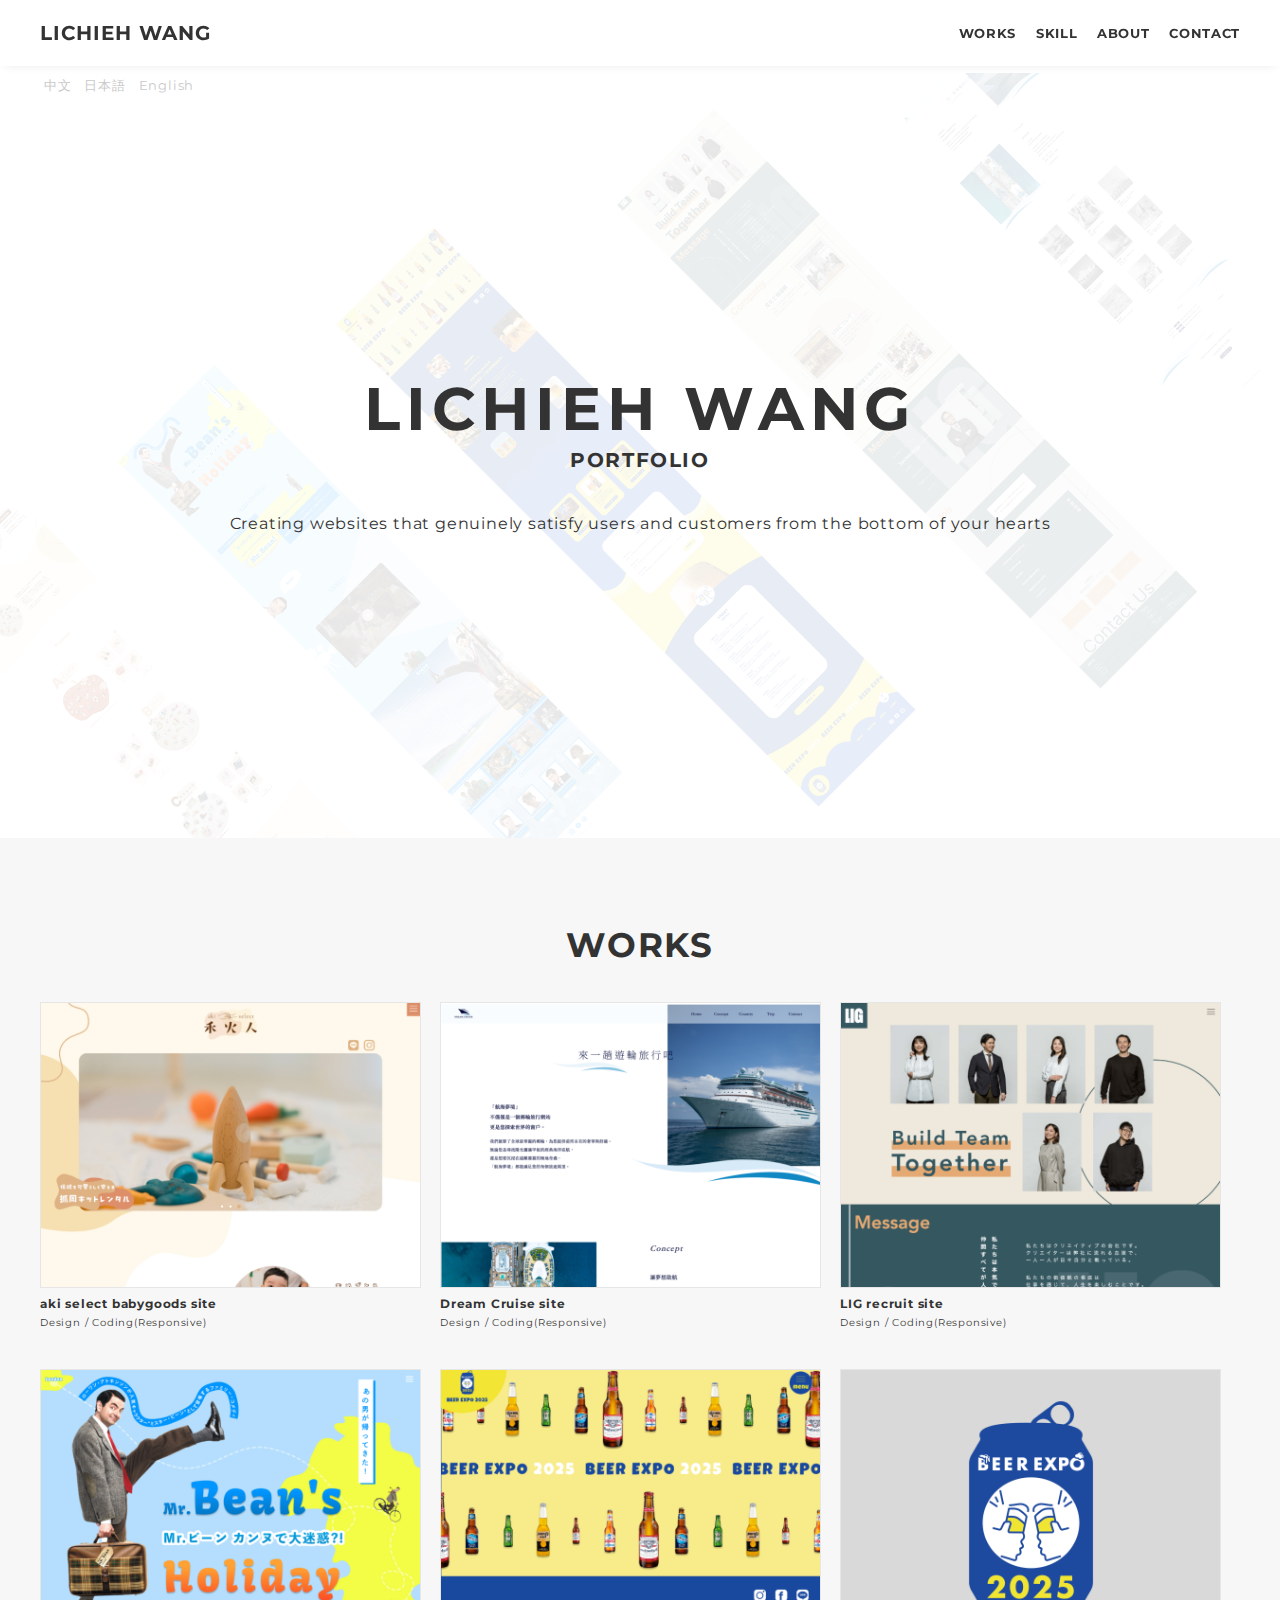
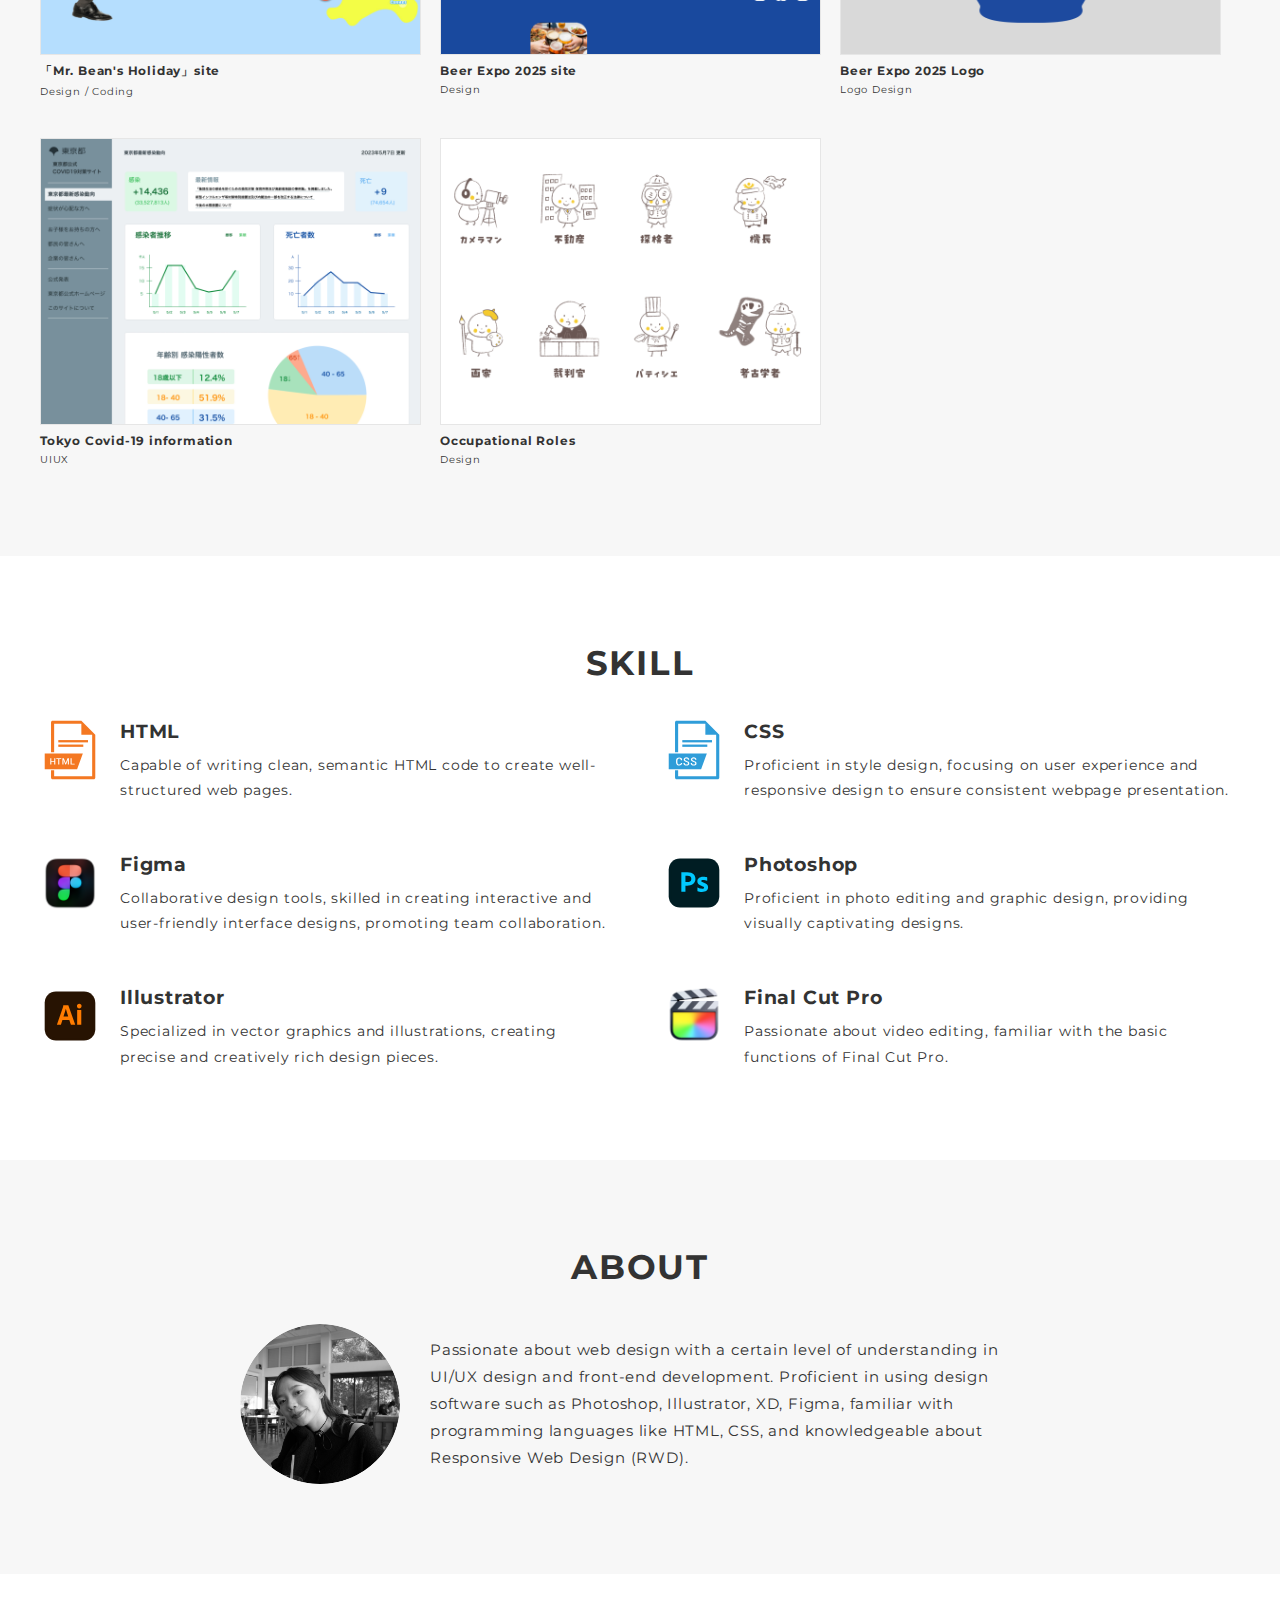
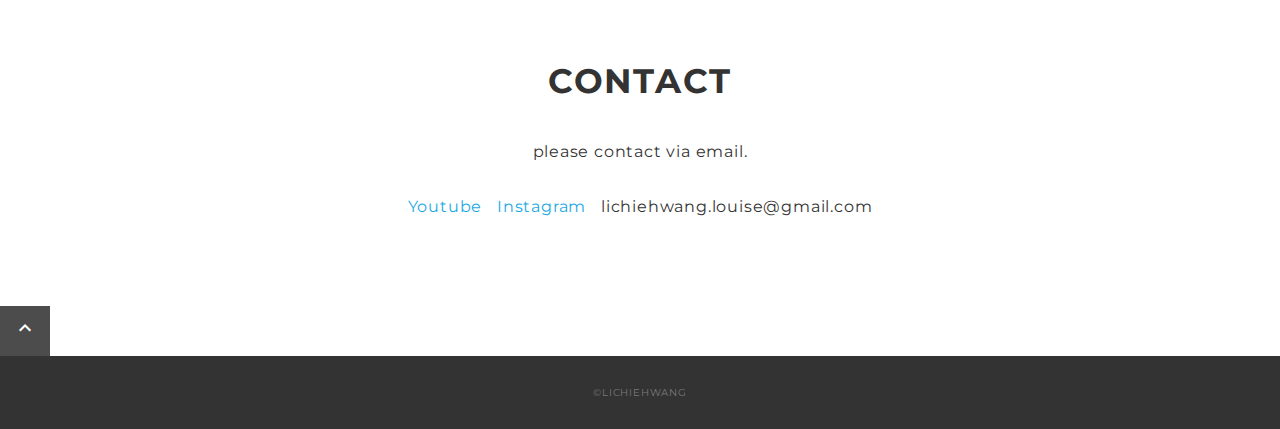
==== commit 67c0e535: "Update index.html" ====
--- a/index.html
+++ b/index.html
@@ -109,7 +109,7 @@
               <p class="works-name langCng" lang="zh">LIG公司徵才網頁（日文）</p>
               <p class="works-name langCng" lang="ja">LIG採用サイト</p>
               <p class="works-name langCng" lang="en">LIG recruit site</p>
-              <p class="works-info">Design / Coding</p>
+              <p class="works-info">Design / Coding(Responsive)</p>
             </a>
             <a class="works-item" href="bean.html">
               <div class="works-img"><img src="img/bean-thumb.jpg" alt="" /></div>
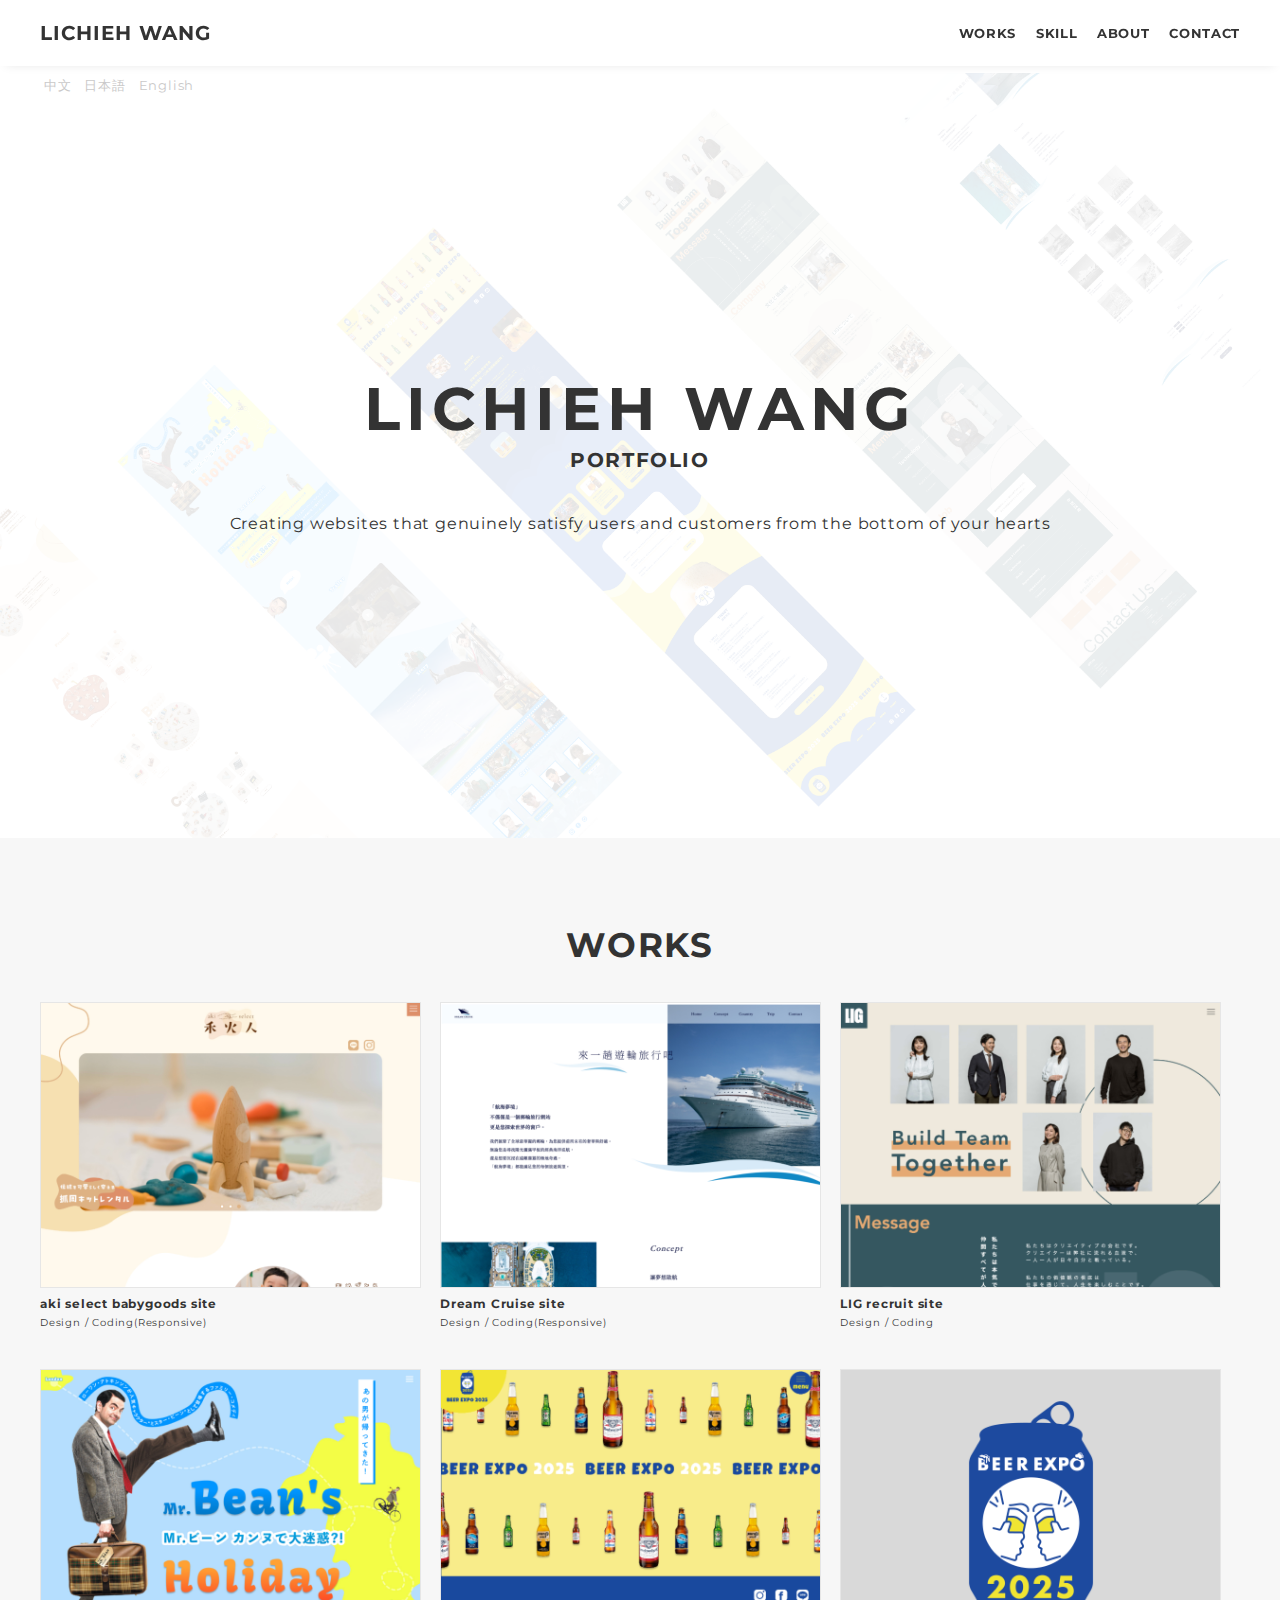
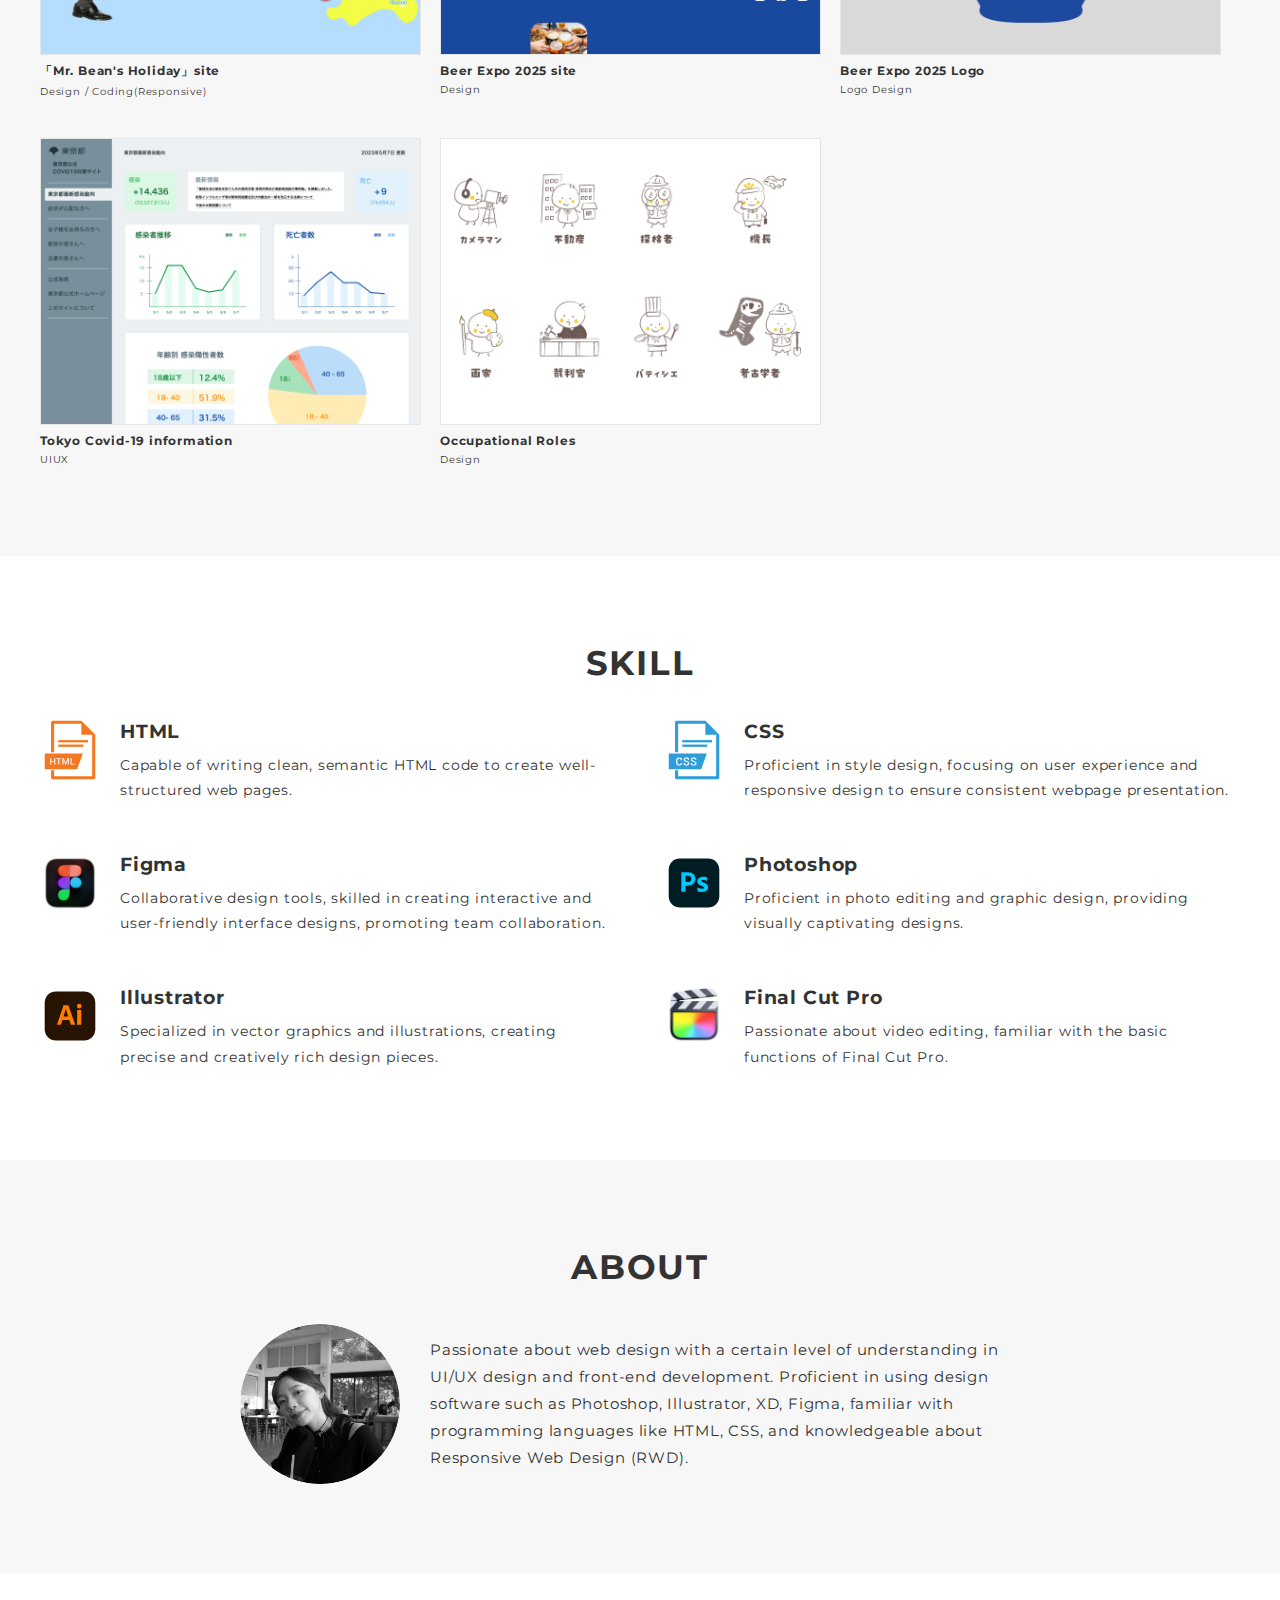
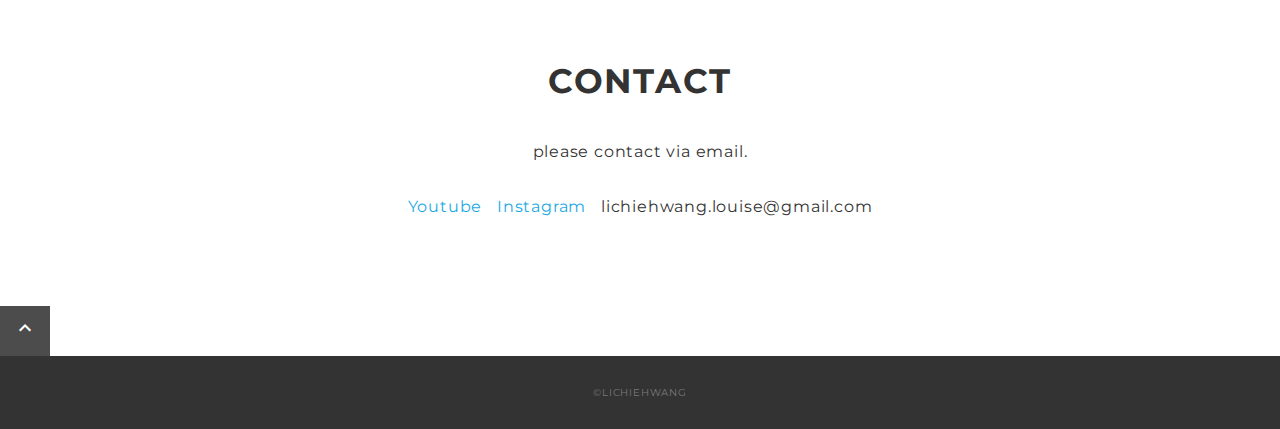
==== commit dafadcd2: "Update index.html" ====
--- a/index.html
+++ b/index.html
@@ -109,14 +109,14 @@
               <p class="works-name langCng" lang="zh">LIG公司徵才網頁（日文）</p>
               <p class="works-name langCng" lang="ja">LIG採用サイト</p>
               <p class="works-name langCng" lang="en">LIG recruit site</p>
-              <p class="works-info">Design / Coding(Responsive)</p>
+              <p class="works-info">Design / Coding</p>
             </a>
             <a class="works-item" href="bean.html">
               <div class="works-img"><img src="img/bean-thumb.jpg" alt="" /></div>
               <p class="works-name langCng" lang="zh">豆豆假期電影網頁（日文）</p>
               <p class="works-name langCng" lang="ja">「Mr.ビーン <br class="sp-only">カンヌで大迷惑?!」サイト</p>
               <p class="works-name langCng" lang="en">「Mr. Bean's Holiday」site</p>
-              <p class="works-info">Design / Coding</p>
+              <p class="works-info">Design / Coding(Responsive)</p>
             </a>
             <a class="works-item" href="beer.html">
               <div class="works-img"><img src="img/beer-thumb.jpg" alt="" /></div>
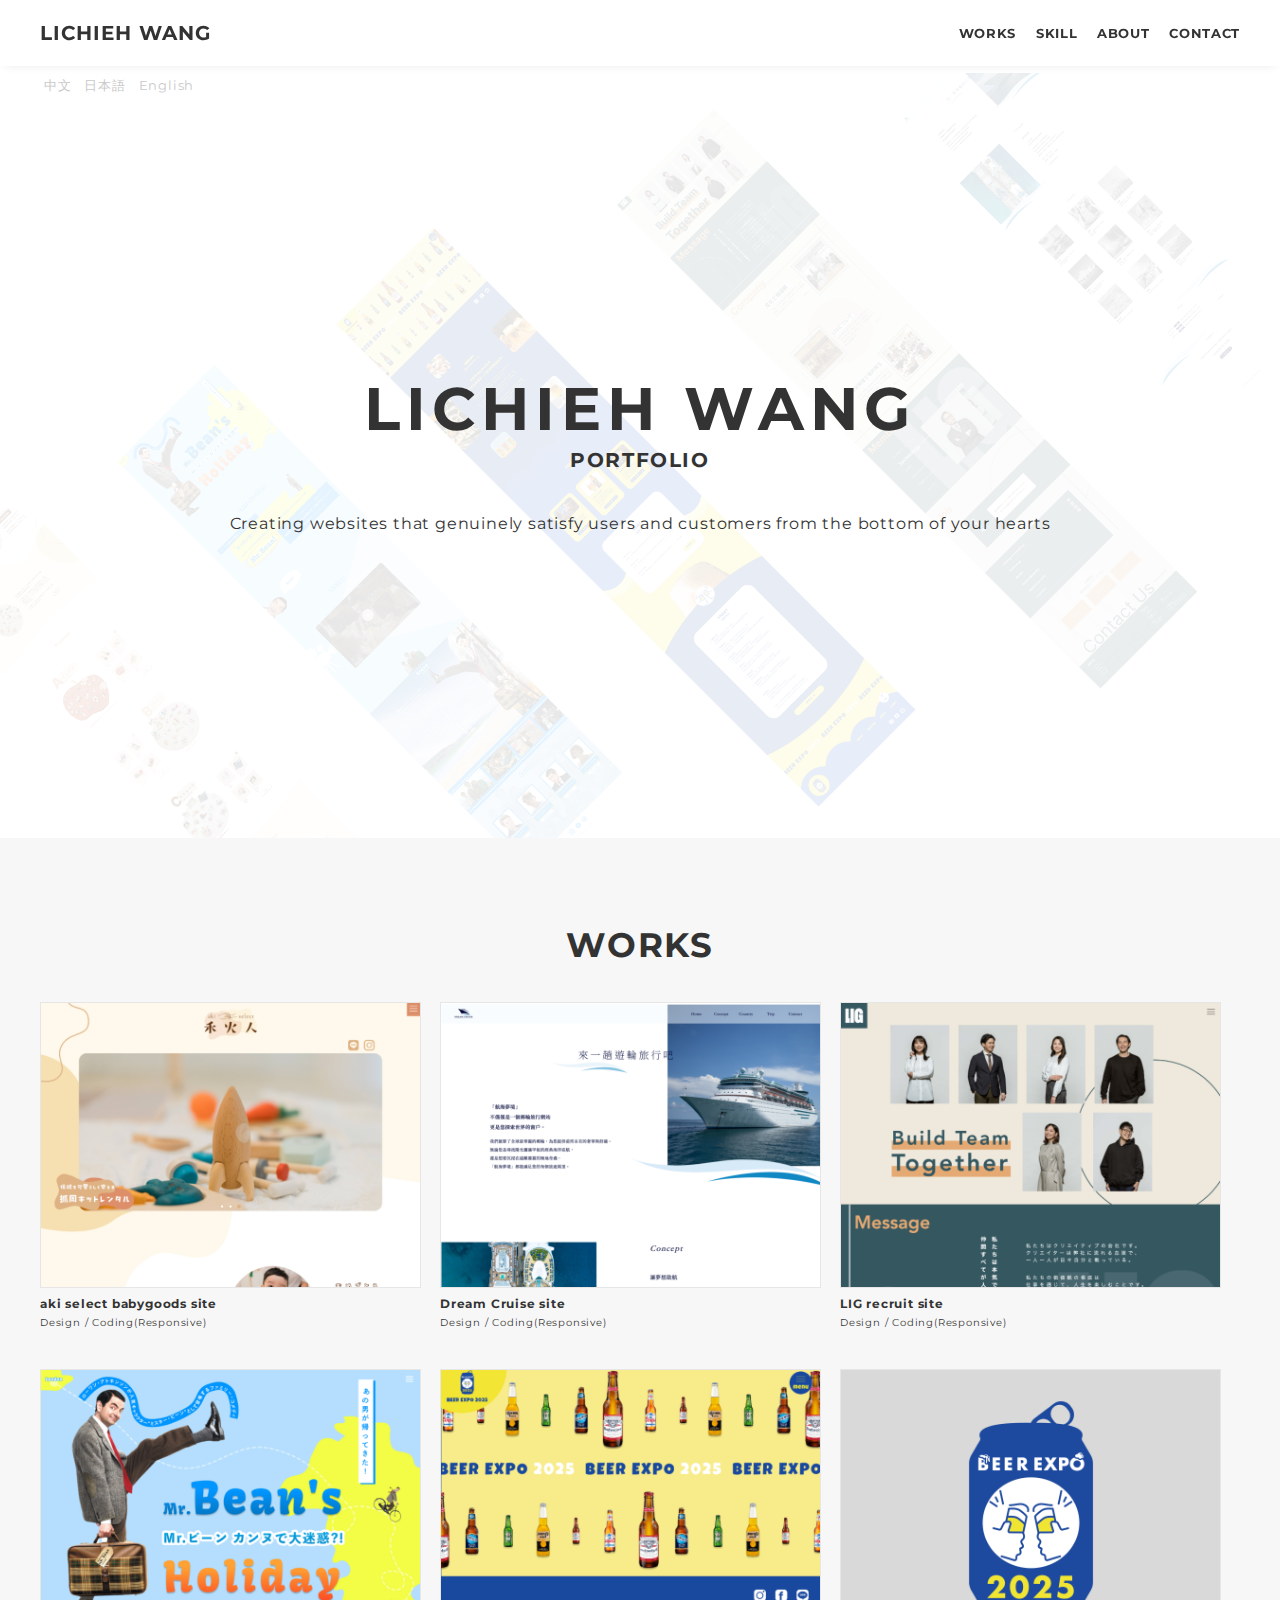
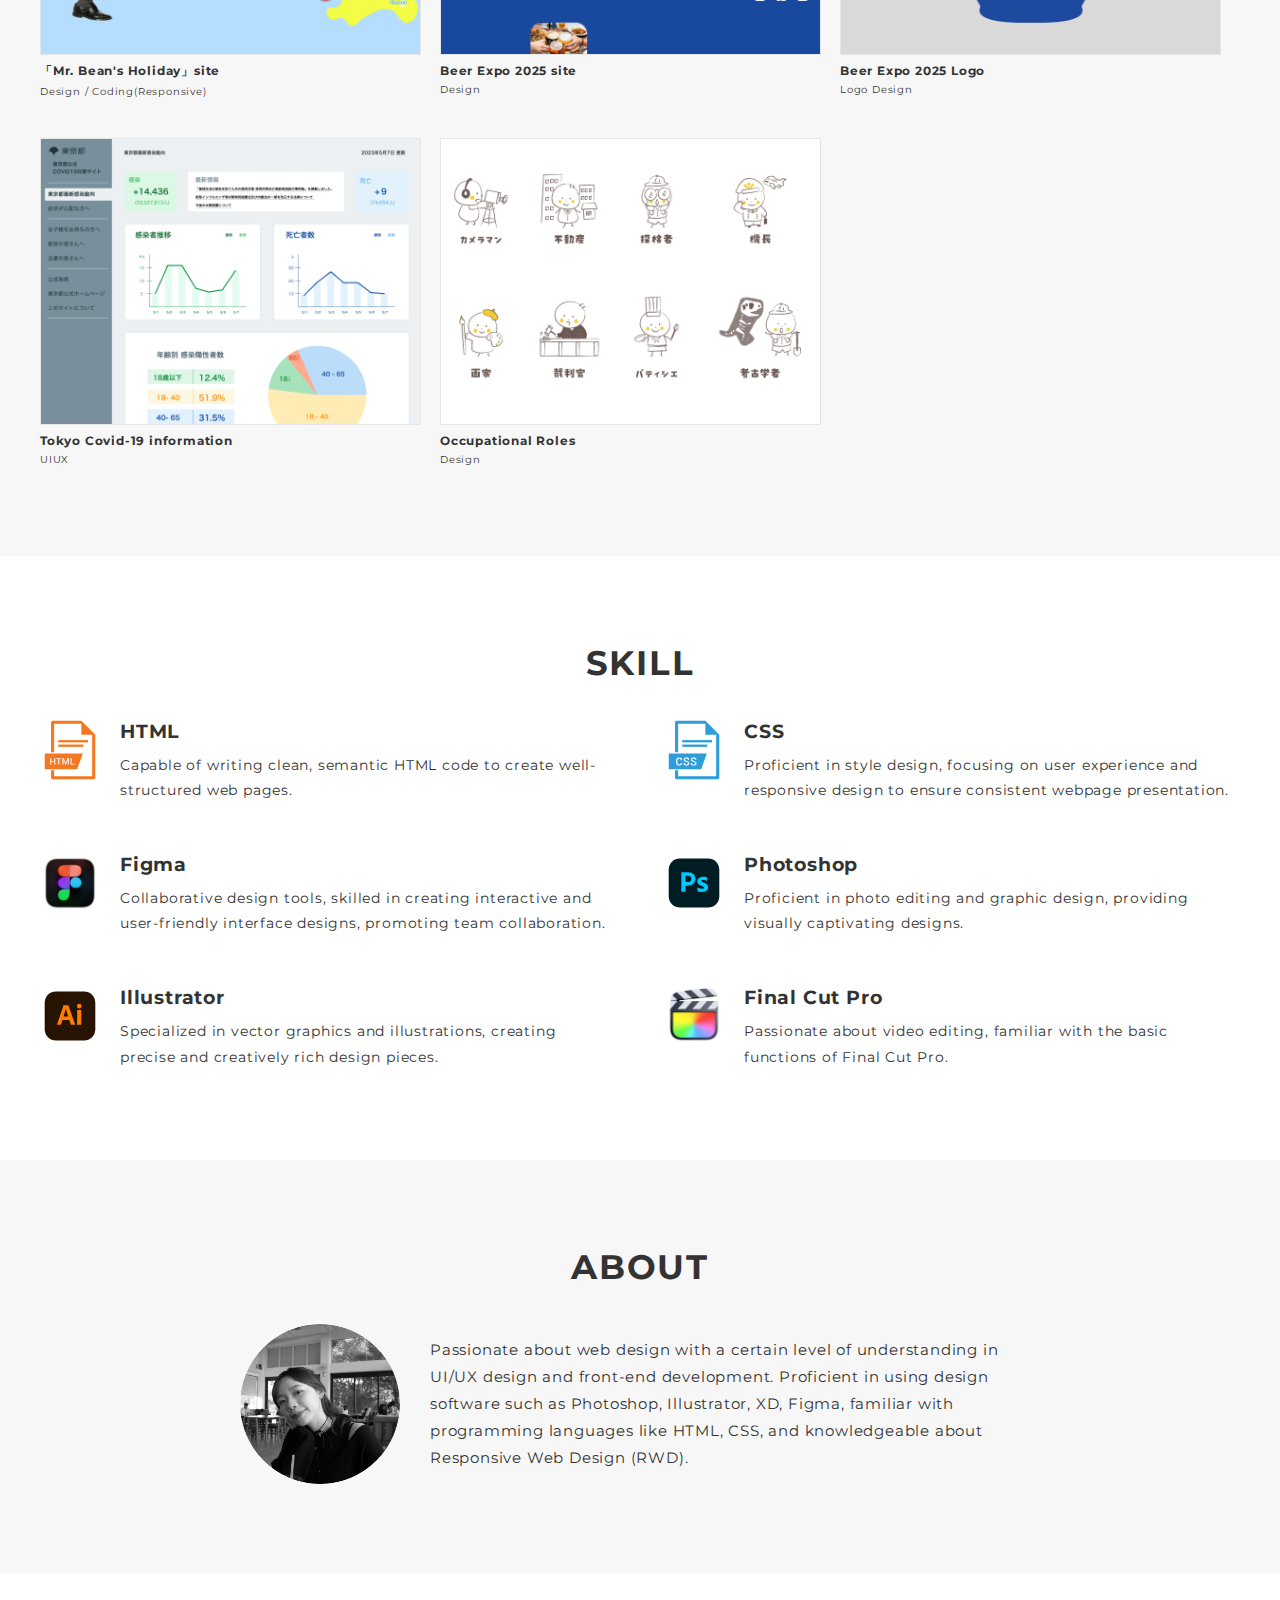
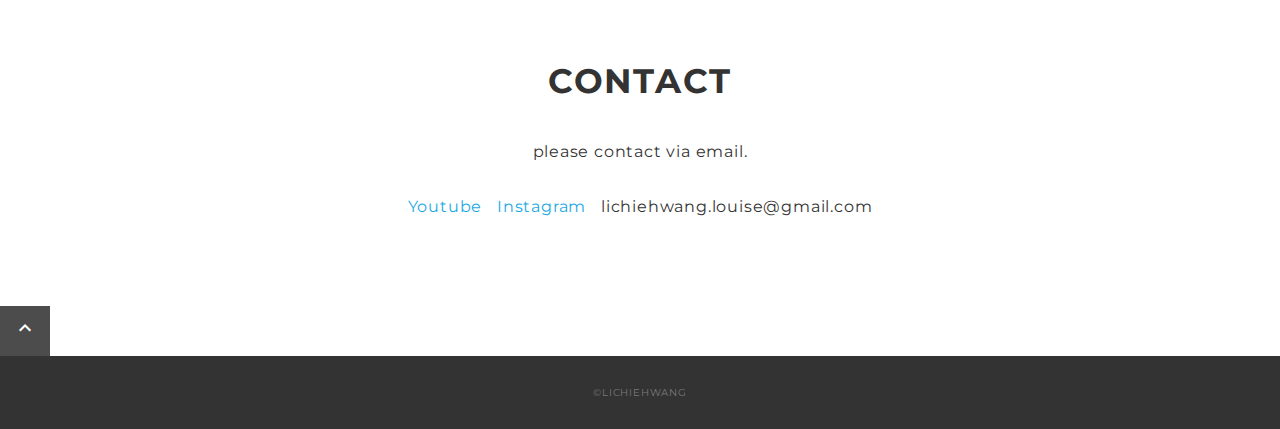
==== commit d55a6be7: "Update index.html" ====
--- a/index.html
+++ b/index.html
@@ -109,7 +109,7 @@
               <p class="works-name langCng" lang="zh">LIG公司徵才網頁（日文）</p>
               <p class="works-name langCng" lang="ja">LIG採用サイト</p>
               <p class="works-name langCng" lang="en">LIG recruit site</p>
-              <p class="works-info">Design / Coding</p>
+              <p class="works-info">Design / Coding(Responsive)</p>
             </a>
             <a class="works-item" href="bean.html">
               <div class="works-img"><img src="img/bean-thumb.jpg" alt="" /></div>
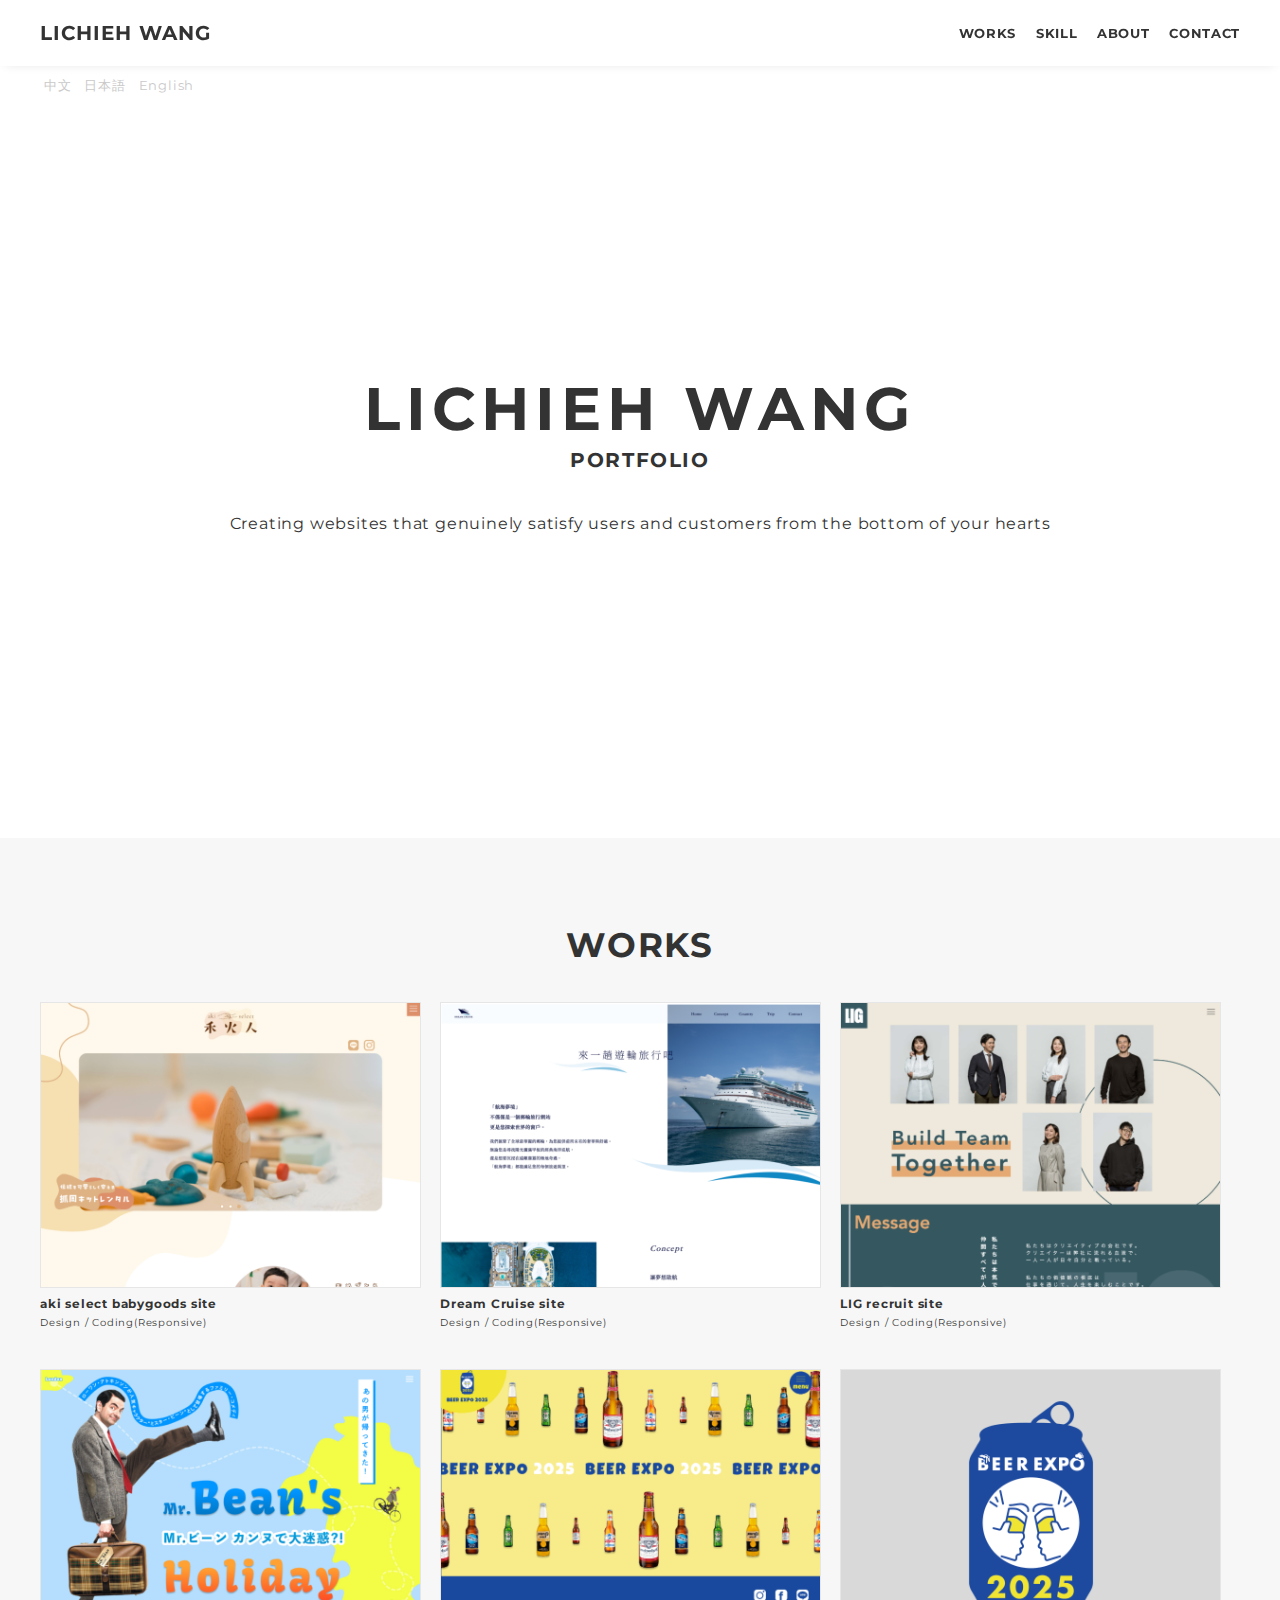
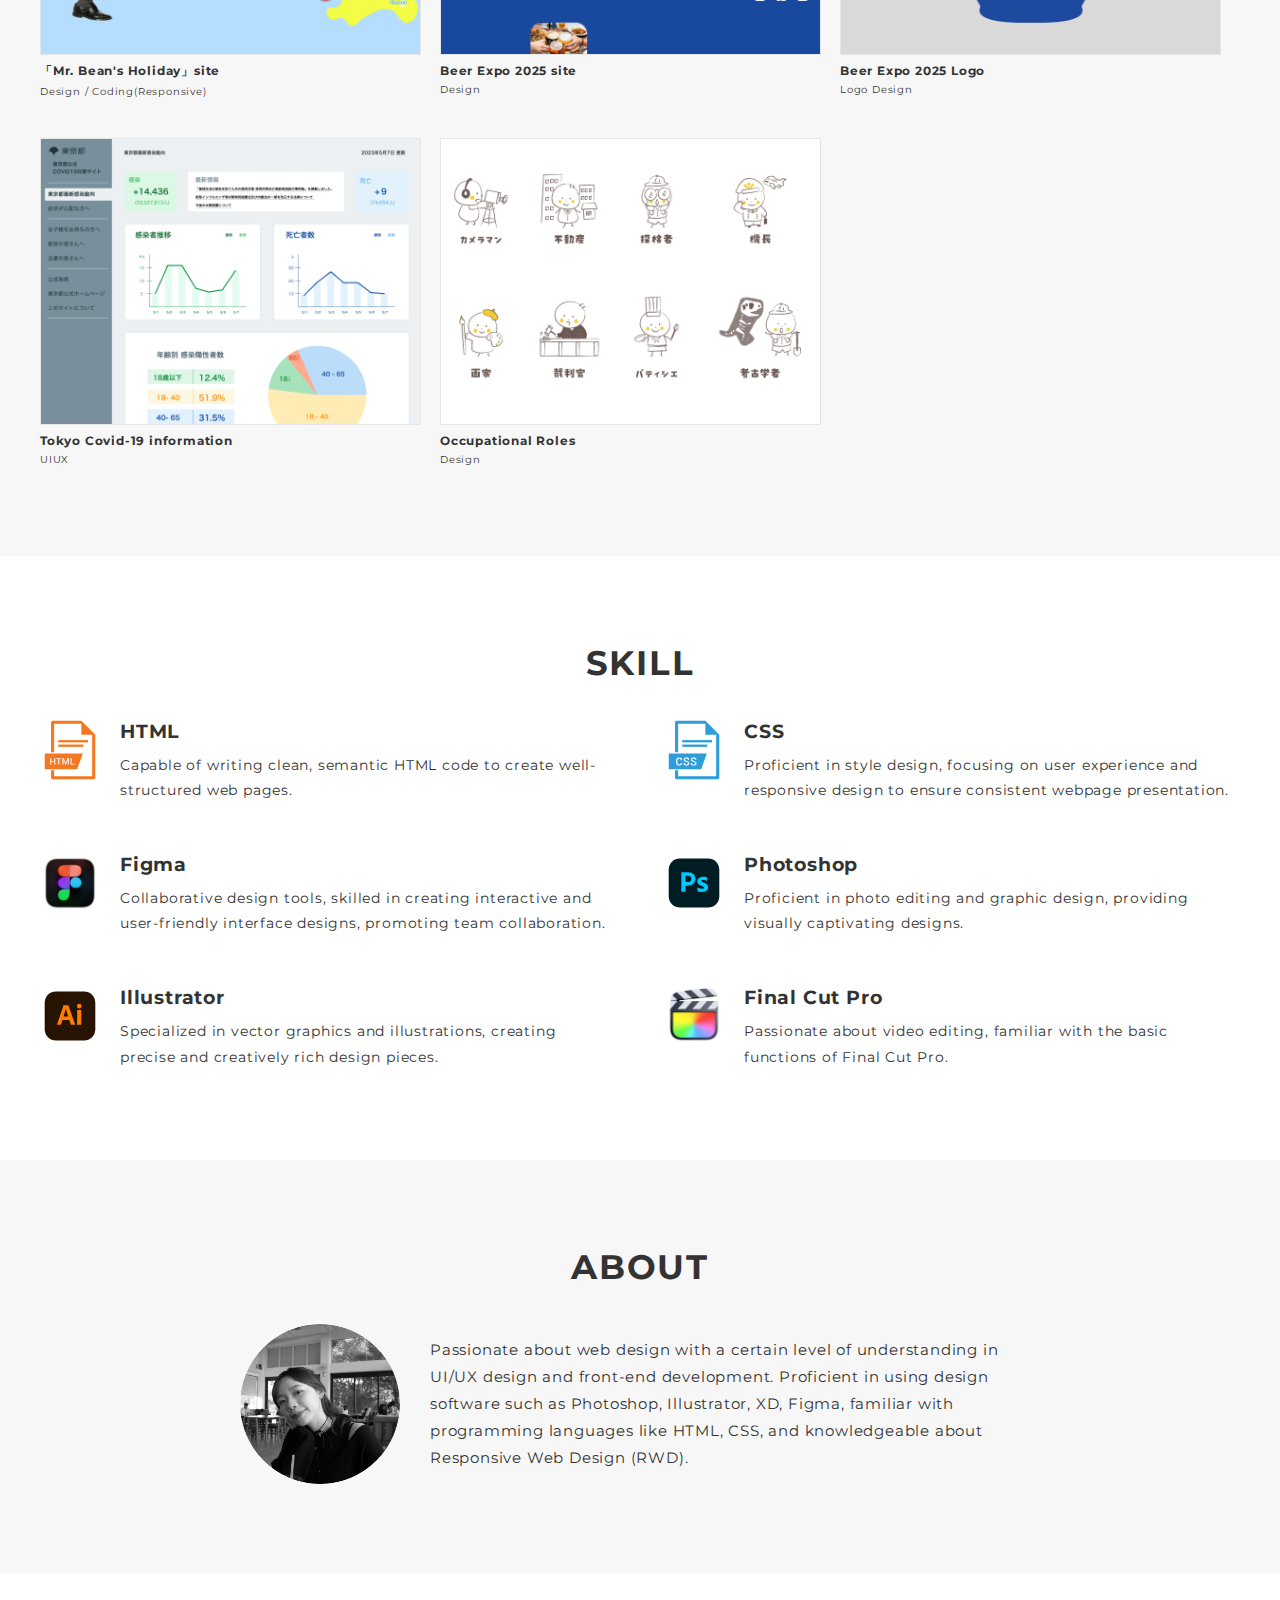
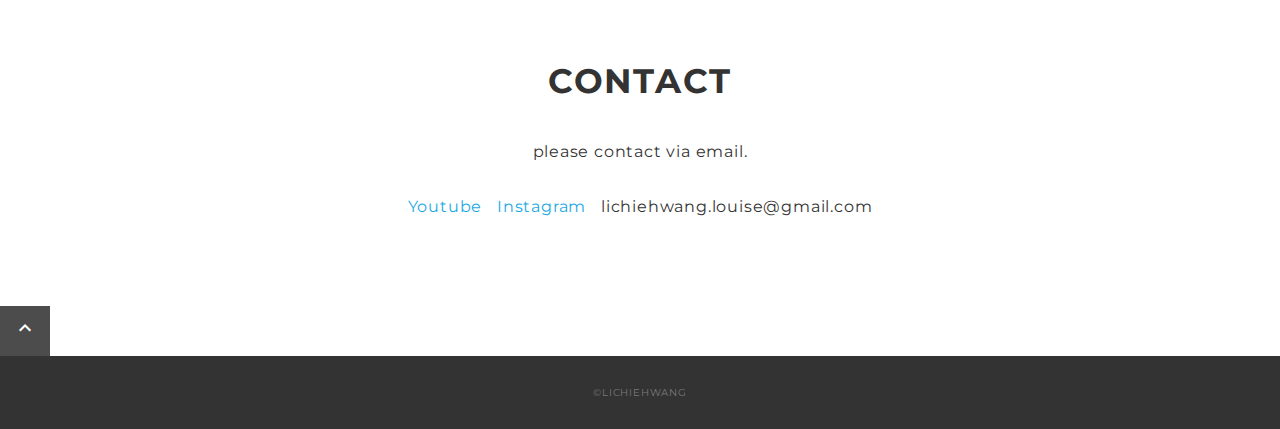
==== commit 9dbf3252: "Update index.html" ====
--- a/index.html
+++ b/index.html
@@ -46,7 +46,7 @@
     <main class="content">
 
       <!-- mv -->
-      <div class="mv" style="background-image: url(img/background.png); background-repeat: no-repeat;
+      <div class="mv" style="background-image: url(img/background.jpg); background-repeat: no-repeat;
       background-size: cover;">
         <div class="lang">
           <input type="radio" name="langKbn" id="sZh" onClick="langSet('zh')">
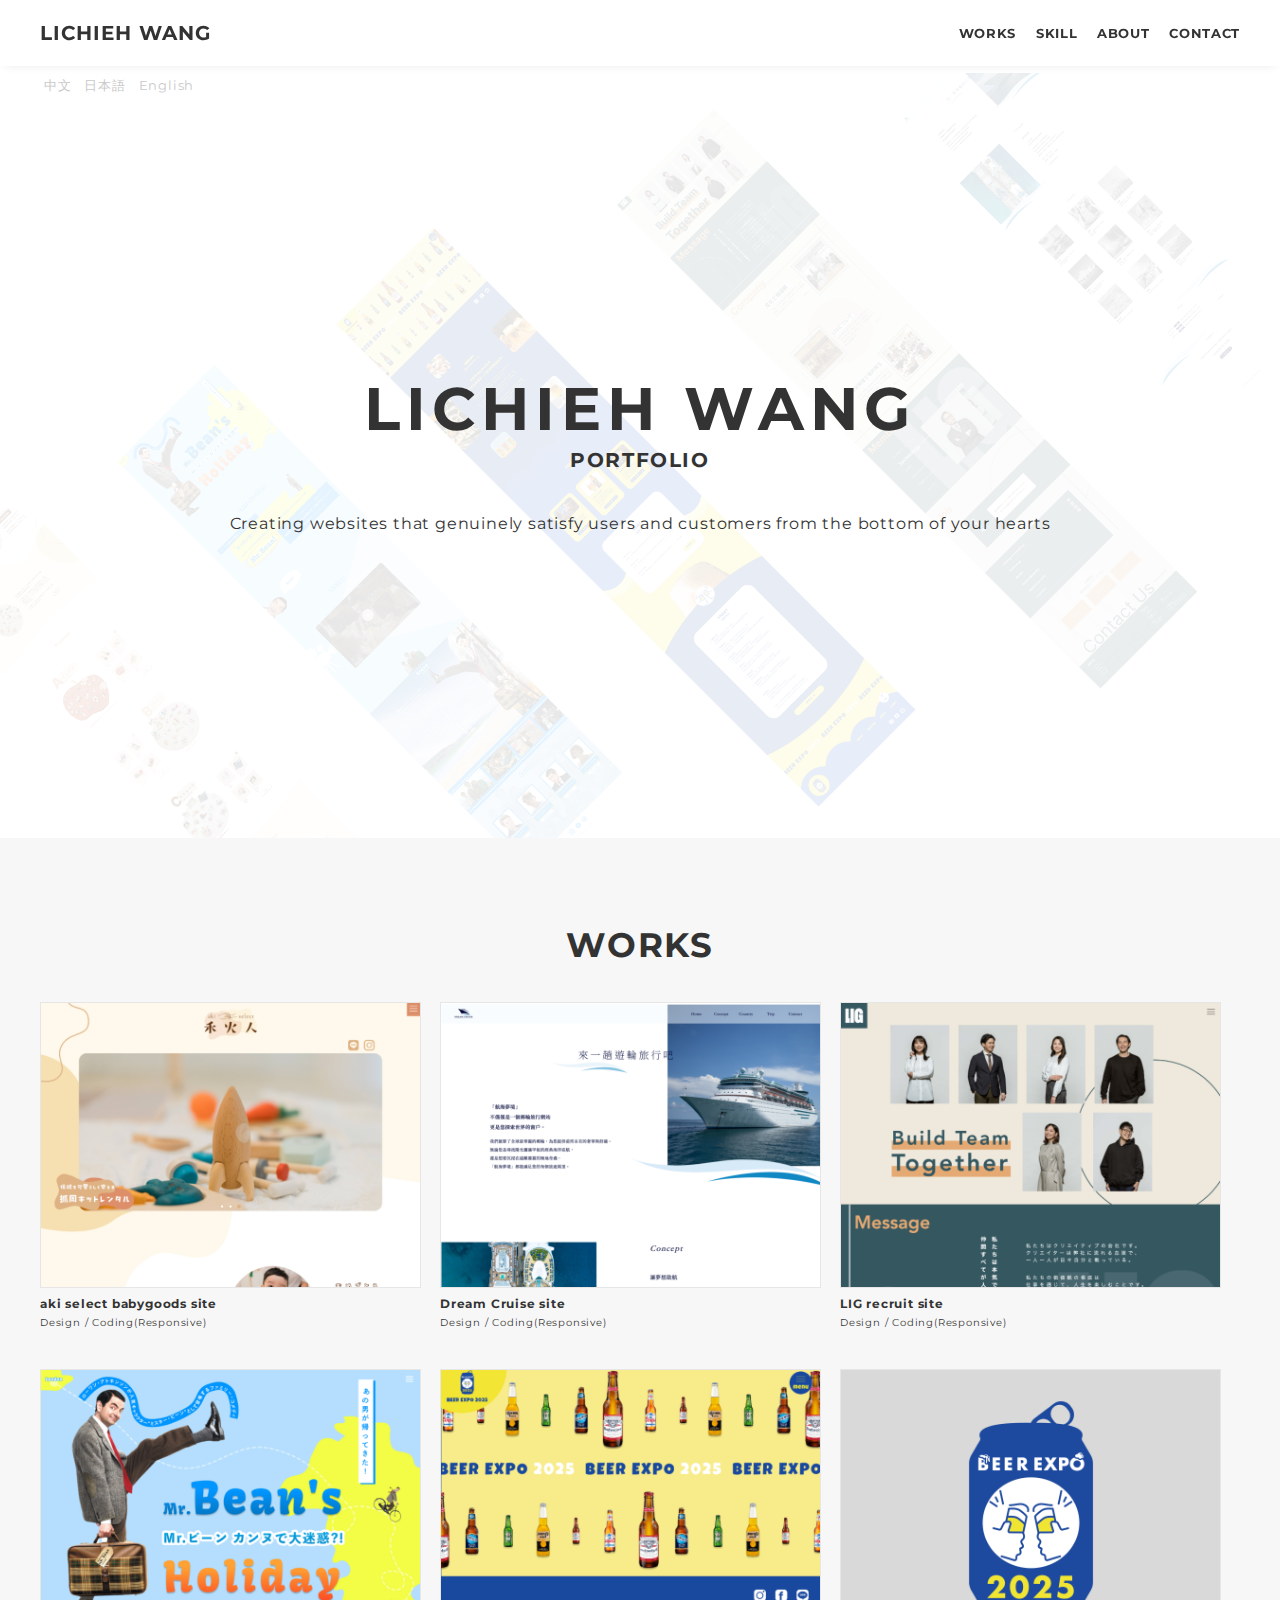
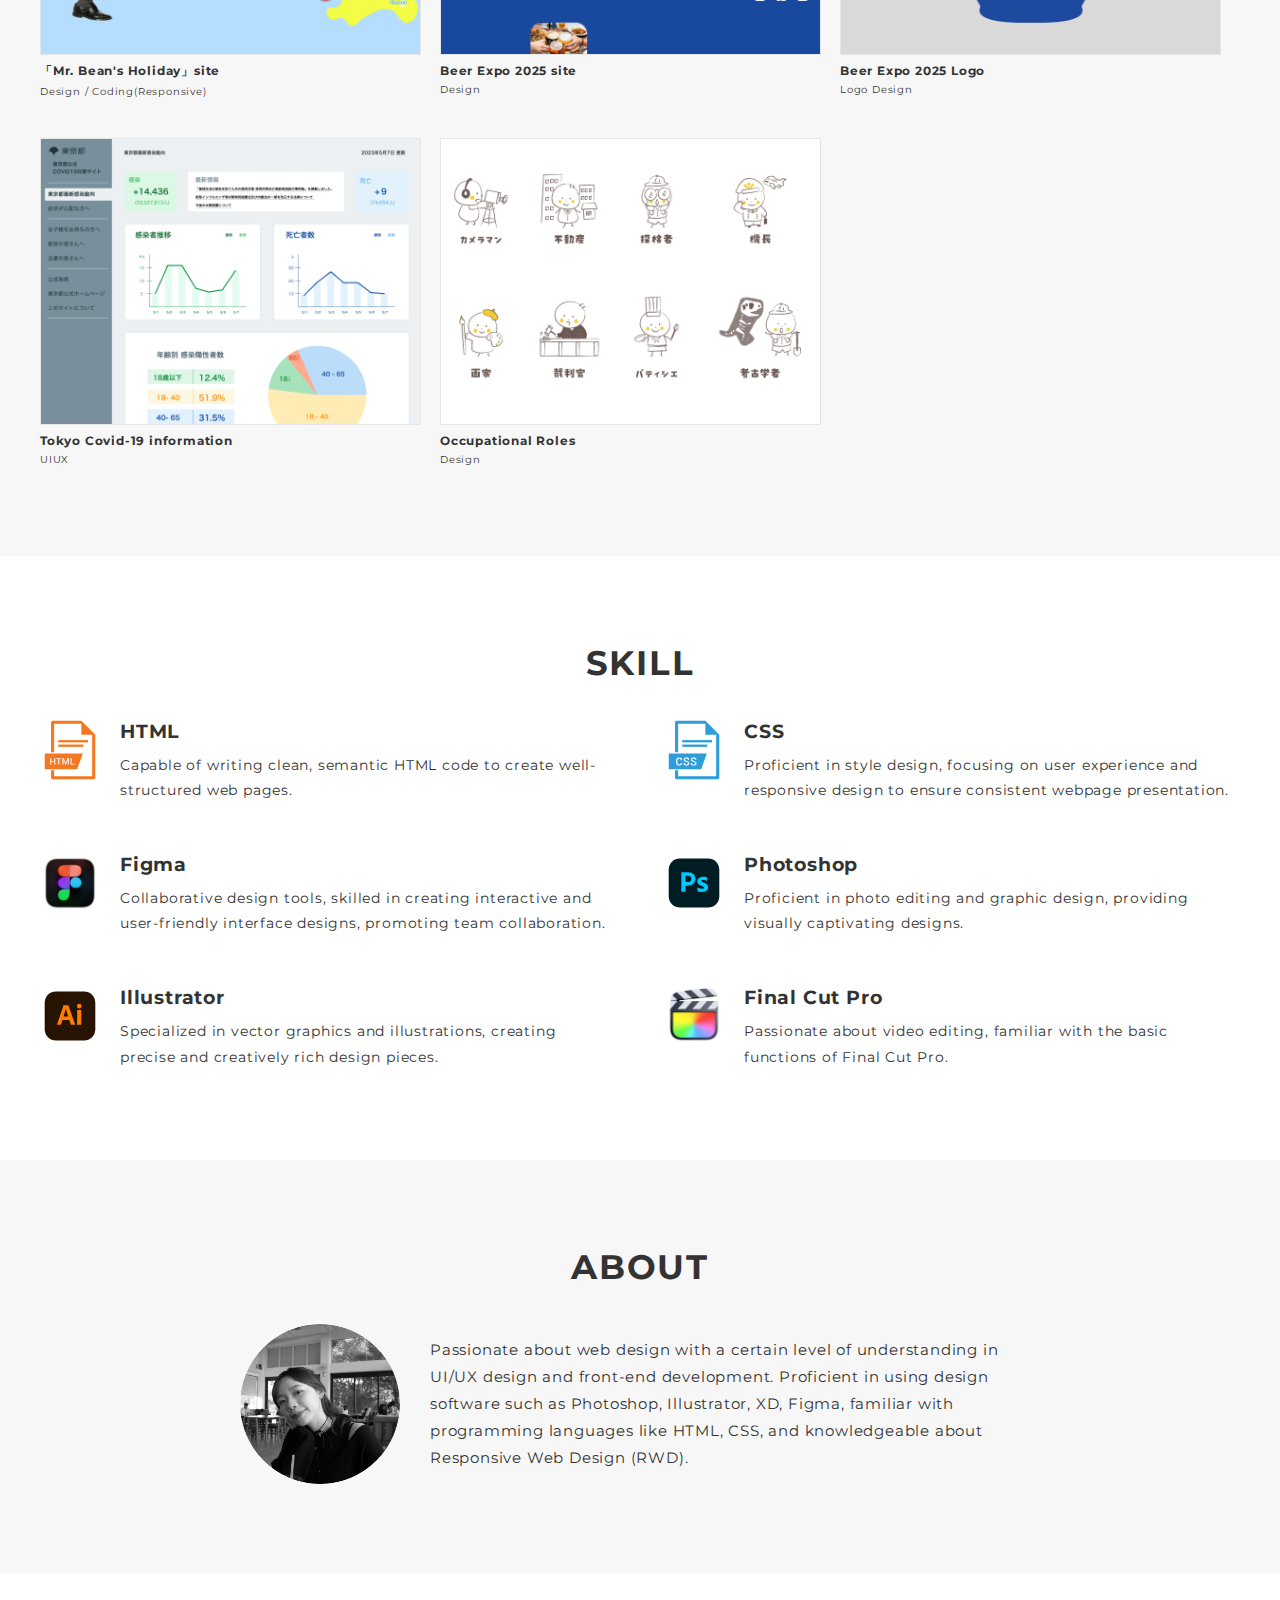
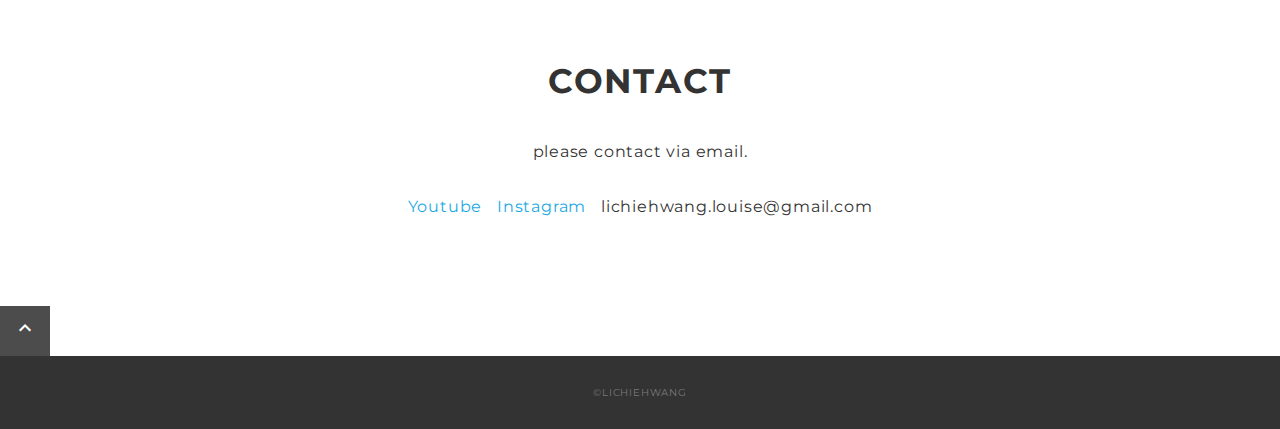
==== commit 4c3c0b8c: "Update index.html" ====
--- a/index.html
+++ b/index.html
@@ -46,7 +46,7 @@
     <main class="content">
 
       <!-- mv -->
-      <div class="mv" style="background-image: url(img/background.jpg); background-repeat: no-repeat;
+      <div class="mv" style="background-image: url(img/background.png); background-repeat: no-repeat;
       background-size: cover;">
         <div class="lang">
           <input type="radio" name="langKbn" id="sZh" onClick="langSet('zh')">
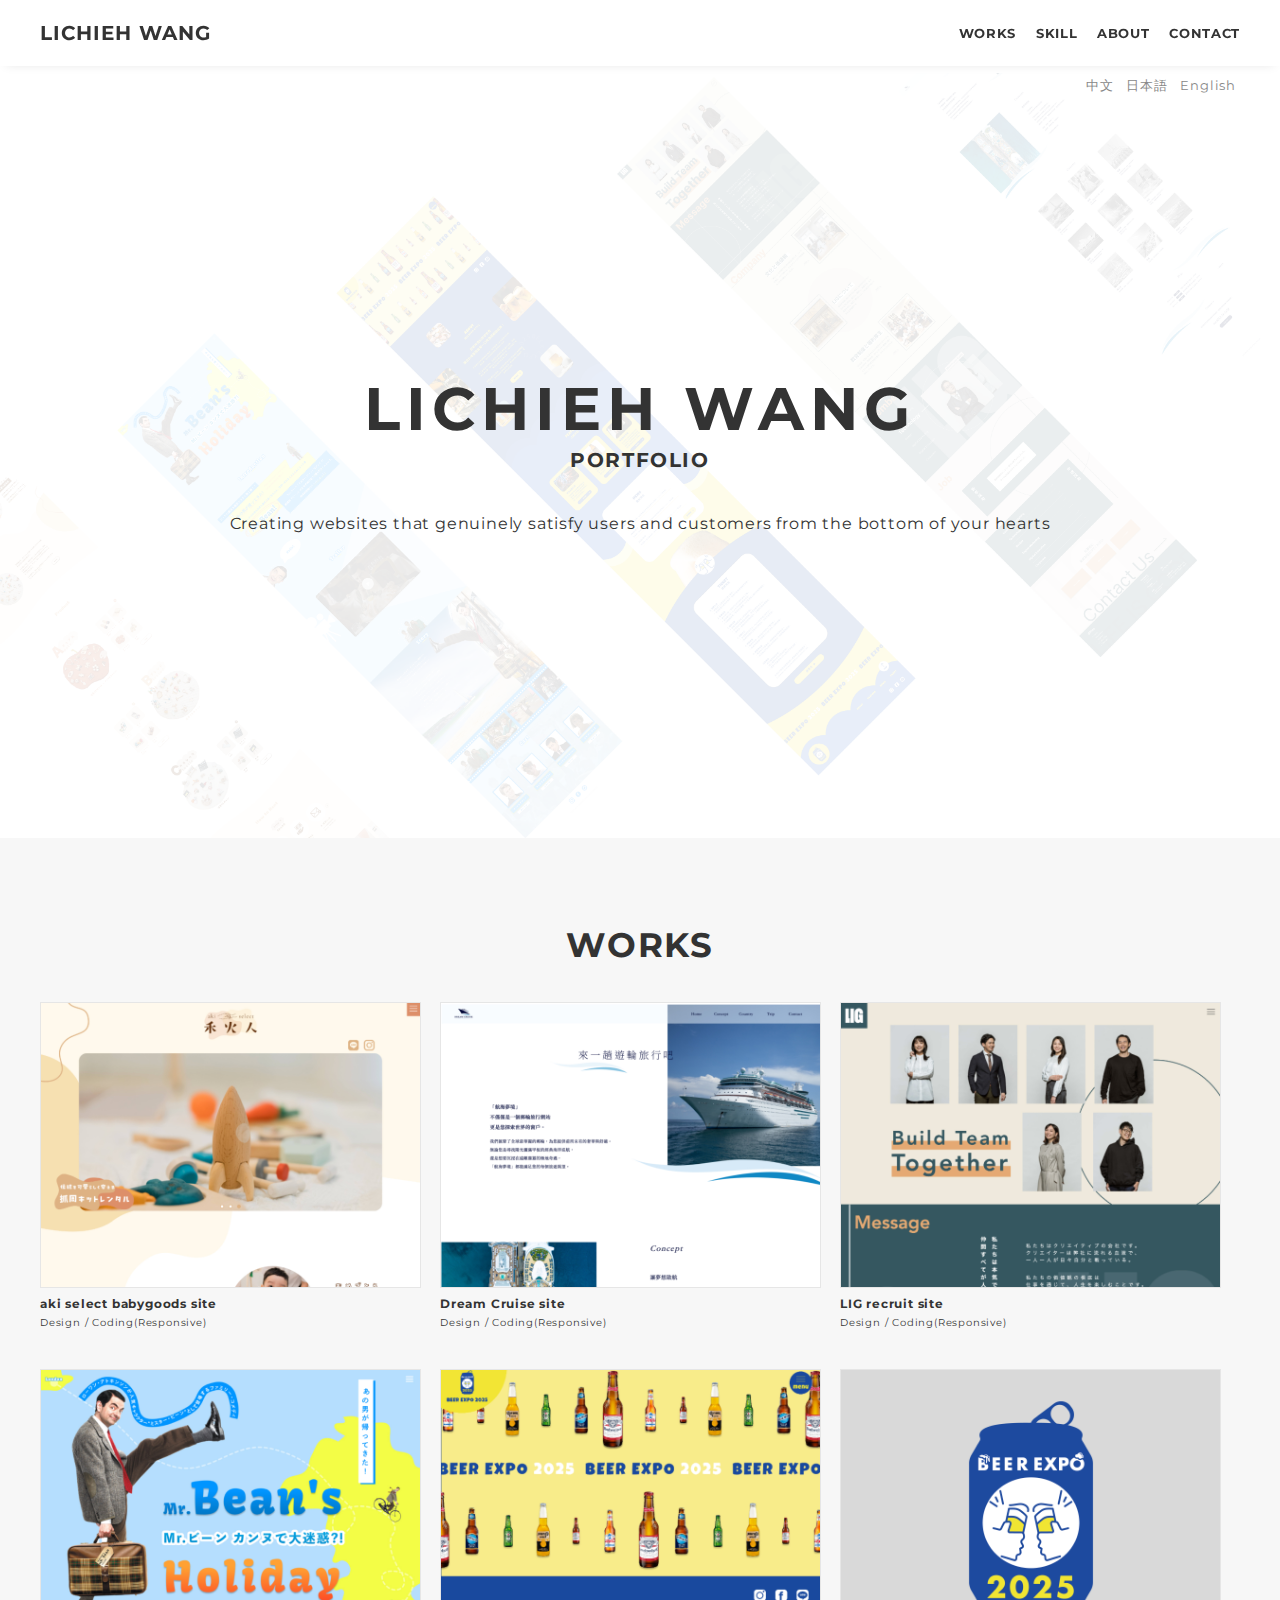
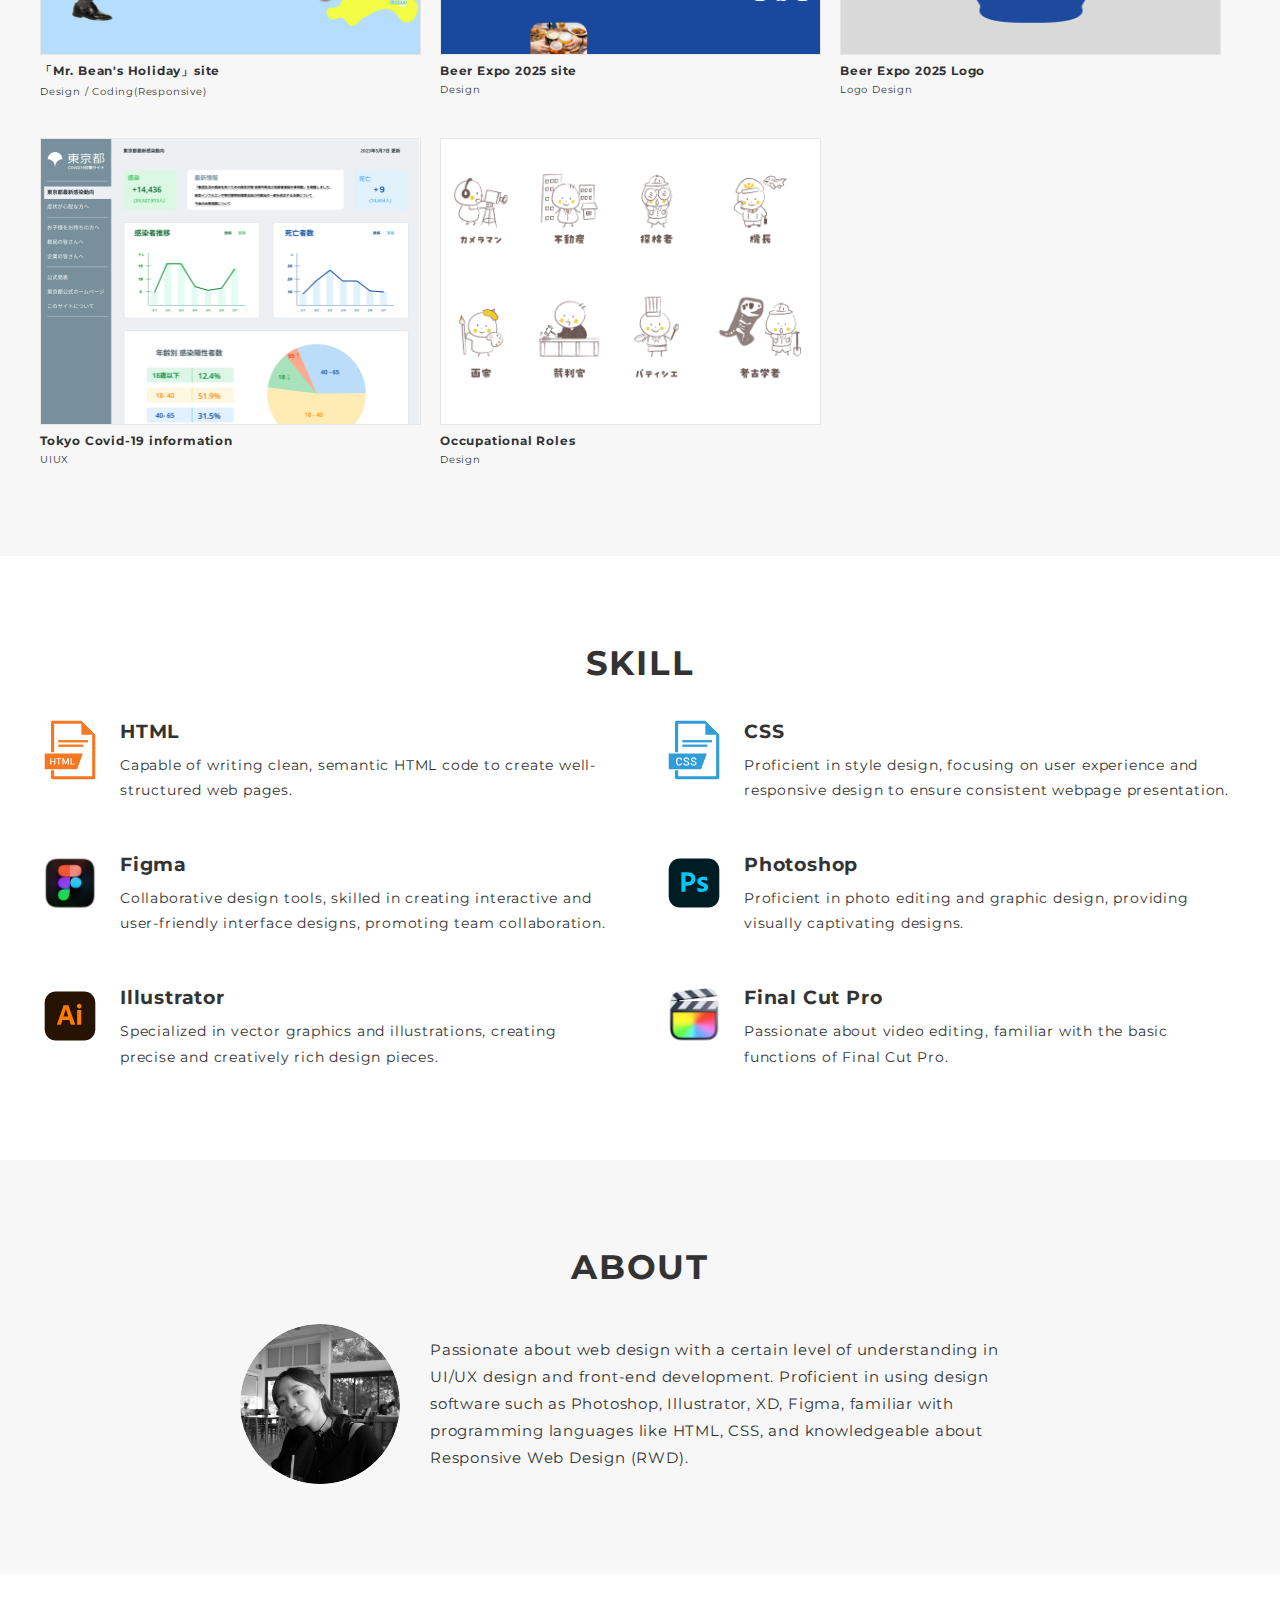
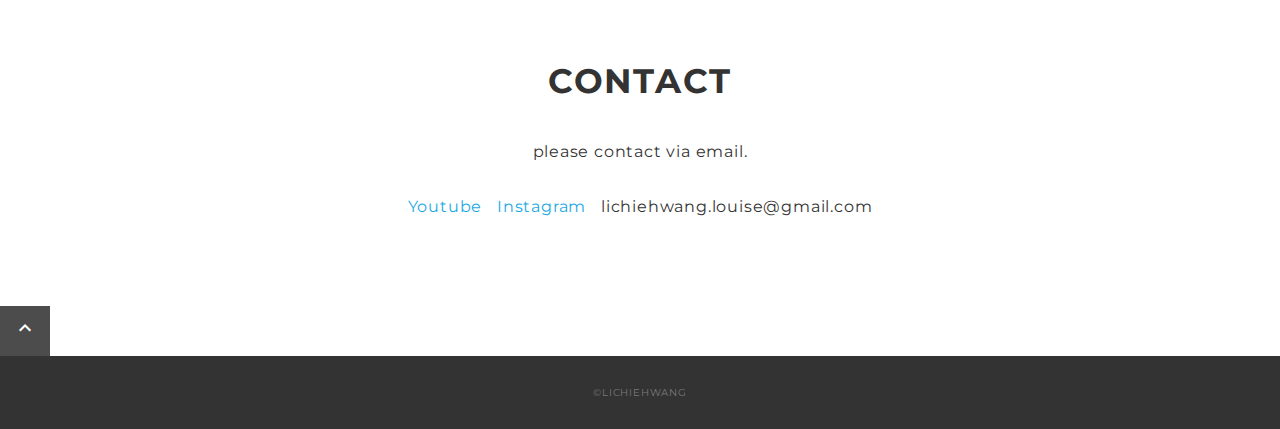
==== commit f5bb18c3: "Update index.html" ====
--- a/index.html
+++ b/index.html
@@ -47,7 +47,7 @@
 
       <!-- mv -->
       <div class="mv" style="background-image: url(img/background.png); background-repeat: no-repeat;
-      background-size: cover;">
+      background-size: cover; background-position: center;">
         <div class="lang">
           <input type="radio" name="langKbn" id="sZh" onClick="langSet('zh')">
           <label for="sZh">
--- a/css/style.css
+++ b/css/style.css
@@ -601,17 +601,17 @@
   /* border     : 1px solid #ccc; */
   /* box-shadow : 2px 2px #999; */
   padding: 2px 4px;
-  color:#cac9c9;
+  color:#888888;
   font-size:.8rem;
 }
  
  /* === 選択されている言語のラベル色を変更 ==== */
 input[type="radio"]:checked + label {
   /* background : #ffa64d; */
-  color:#333;
+  color:#000000;
 }
 .lang{
 position:absolute;
 top:75px;
-left:40px;
-}+right:40px;
+}
